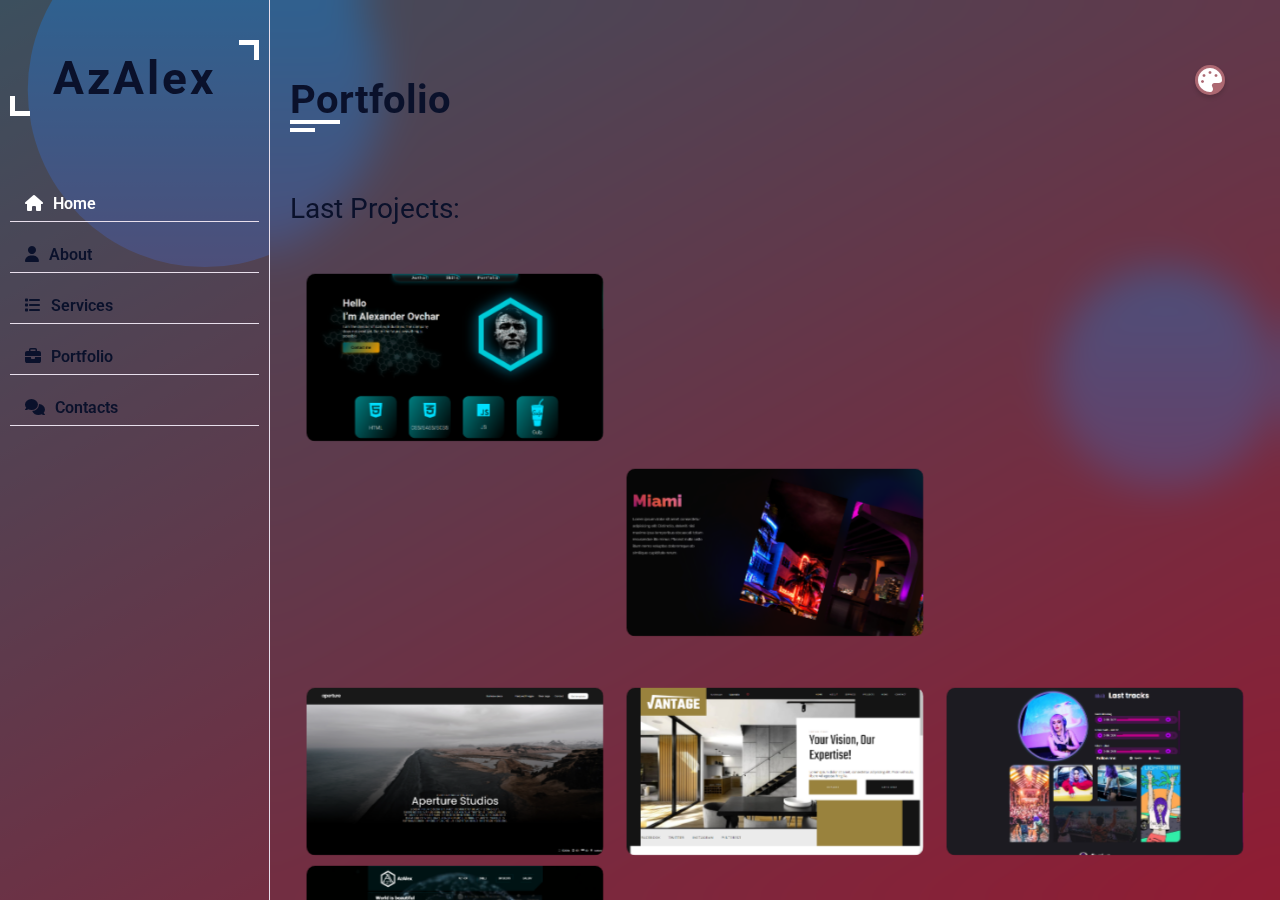
==== index.html @ b412561b "pages" ====
<!DOCTYPE html>
<html lang="en">

<head>
  <meta charset="UTF-8">
  <meta http-equiv="X-UA-Compatible" content="IE=edge">
  <meta name="viewport" content="width=device-width, initial-scale=1.0">
  <title>Portfolio</title>
  <link rel="stylesheet" href="style/style.css">
  <link rel="stylesheet" href="https://cdnjs.cloudflare.com/ajax/libs/font-awesome/6.2.1/css/all.min.css">
</head>

<body>
  <!-- ====================================main container -->
  <div class="main-container">
    <div class="menu">
      <div class="toggle">
        <i class="fa-solid fa-palette"></i>
      </div>
      <p class="color__theme " id="theme1" style="--i:0;--clr:#2C7873;">
        <a href="#">
          <i class="fa-solid fa-brush"></i>
        </a>
      </p>
      <p class="color__theme " id="theme2" style="--i:1;--clr:#fe423f;">
        <a href="#">
          <i class="fa-solid fa-brush"></i>
        </a>
      </p>
      <p class="color__theme" id="theme3" style="--i:2;--clr:#3982ab;">
        <a href="#">
          <i class="fa-solid fa-brush"></i>
        </a>
      </p>
      <p class="color__theme" id="theme4" style="--i:3;--clr:#009a9f;">
        <a href="#">
          <i class="fa-solid fa-brush"></i>
        </a>
      </p>
      <p class="color__theme" id="theme5" style="--i:4;--clr:#fb5d70;">
        <a href="#">
          <i class="fa-solid fa-brush"></i>
        </a>
      </p>
      <p class="color__theme" id="theme6" style="--i:5;--clr:#903447;">
        <a href="#">
          <i class="fa-solid fa-brush"></i>
        </a>
      </p>
      <p class="color__theme" id="theme7" style="--i:6;--clr:#523447;">
        <a href="#">
          <i class="fa-solid fa-brush"></i>
        </a>
      </p>
      <p class="color__theme" id=" " style="--i:7;--clr:#3f524c;">
        <a href="#">
          <i class="fa-solid fa-brush"></i>
        </a>
      </p>
    </div>
    <!-- ====================================aside -->
    <aside class="aside">
      <div class="logo">
        <a href="#"><h1>AzAlex</h1></a>
      </div>
      <div class="nav-toggler">
        <span></span>
      </div>
      <nav class="nav">
        <p><a class="active" href="#home"><i class="fa fa-home"></i>Home</a></p>
        <p><a href="#about"><i class="fa fa-user"></i>About</a></p>
        <p><a href="#services"><i class="fa fa-list"></i>Services</a></p>
        <p><a href="#portfolio"><i class="fa fa-briefcase"></i>Portfolio</a></p>
        <p><a href="#contacts"><i class="fa fa-comments"></i>Contacts</a></p>
      </nav>
    </aside>
    <!-- ====================================/aside -->
    <!-- ====================================main content -->
    <div class="main-content">
      <!-- ====================================home -->
      <section class="home section " id="home">
        <div class="container">
          <div class="row">
            <div class="home-info ">
              <h3 class="hello">Hello, my name is <span class="name">Alex Ovchar</span></h3>
              <h3 class="my-profession">I'm a <span class="typing">web deweloper</span></h3>
              <p>I'm a web Designer with extensive experience for over 10 years.My expertise is to create and website
                design, graphic design, and many more...</p>
              <!-- <a href="#contact" class="btn hire-me">Hire Me</a> -->
            </div>
            <div class="cover-img">
              <div class="home-img ">
                <img src="img/Az.jpg" alt="">
              </div>
            </div>
          </div>
        </div>
      </section>
      <!-- ====================================/home -->
      <!-- ====================================about -->
      <secrion class="about section " id="about">
        <div class="cantainer">
          <div class="row">
            <div class="section-title">
              <h2>About Me</h2>
            </div>
          </div>
          <div class="row">
            <div class="about-content">
              <div class="row">
                <div class="about-text">
                  <h3>I'm Alex Ovchar and <span>Web Developer</span></h3>
                  <p>Lorem ipsum dolor sit amet consectetur adipisicing elit. Totam quo ea commodi
                    autem eius id error. Corporis inventore adipisci hic sequil Blanditiis architecto
                    reprehenderit rerum assumenda, illum aliquam quae dolore nobis laudantium
                    incidunt maiores harum officiis animi commodi! Ipsam exercitationem molestias,
                    non et velit facilis cupiditate, ducimus, dolor harum explicabo cum
                    necessitatibus obcaecati minima dignissimos.</p>
                </div>
              </div>
              <div class="row column">
                <div class="personal-info">
                  <ul class="row">
                    <li class="info-item">
                      <p>Birthday:<span>02.02.99 to our era</span></p>
                    </li>
                    <li class="info-item">
                      <p>Age:<span>2122</span></p>
                    </li>
                    <li class="info-item">
                      <p>Planet:<span>Earth</span></p>
                    </li>
                    <li class="info-item">
                      <p>Country:<span>Ukraine</span></p>
                    </li>
                    <li class="info-item">
                      <p>YouTube:<span><a href="https://www.youtube.com/@azalex8008" target="_blank">AzAlex</a>/<a
                            href="https://www.youtube.com/@azmusic1185">AzMusic</a></span>
                      </p>
                    </li>
                  </ul>
                  <div class="row buttons">
                    <div class="buttons__item">
                      <a href="#" class="btn">Download CV</a>
                      <!-- <a href="#contact" class="btn hire-me">Hire-me</a> -->
                    </div>
                  </div>
                </div>
                <h3>Skills</h3>
                <div class="skills">

                  <div class="skill-item">
                    <h5>HTML</h5>
                    <div class="progress">
                      <div class="progress-in" style="width: 76%;"></div>
                      <!-- <div class="skill-percent">76%</div> -->
                    </div>
                  </div>
                  <div class="skill-item">
                    <h5>CSS/SCSS</h5>
                    <div class="progress">
                      <div class="progress-in" style="width: 70%;"></div>
                      <!-- <div class="skill-percent">70%</div> -->
                    </div>
                  </div>
                  <div class="skill-item">
                    <h5>JS</h5>
                    <div class="progress">
                      <div class="progress-in" style="width: 65%;"></div>
                      <!-- <div class="skill-percent">65%</div> -->
                    </div>
                  </div>
                  <div class="skill-item">
                    <h5>React.JS</h5>
                    <div class="progress">
                      <div class="progress-in" style="width: 20%;"></div>
                      <!-- <div class="skill-percent">20%</div> -->
                    </div>
                  </div>
                  <div class="skill-item">
                    <h5>PHP/Wordoress</h5>
                    <div class="progress">
                      <div class="progress-in" style="width: 1%;"></div>
                      <!-- <div class="skill-percent">1%</div> -->
                    </div>
                  </div>
                  <div class="skill-item">
                    <h5>MongoDB</h5>
                    <div class="progress">
                      <div class="progress-in" style="width: 1%;"></div>
                      <!-- <div class="skill-percent">1%</div> -->
                    </div>
                  </div>
                  <div class="skill-item">
                    <h5>Git</h5>
                    <div class="progress">
                      <div class="progress-in" style="width: 70%;"></div>
                      <!-- <div class="skill-percent">70%</div> -->
                    </div>
                  </div>
                  <div class="skill-item">
                    <h5>Gulp</h5>
                    <div class="progress">
                      <div class="progress-in" style="width: 30%;"></div>
                      <!-- <div class="skill-percent">30%</div> -->
                    </div>
                  </div>
                  <div class="skill-item">
                    <h5>WordPress</h5>
                    <div class="progress">
                      <div class="progress-in" style="width: 5%;"></div>
                      <!-- <div class="skill-percent">5%</div> -->
                    </div>
                  </div>
                  <div class="skill-item">
                    <h5>Bootstrap</h5>
                    <div class="progress">
                      <div class="progress-in" style="width: 60%;"></div>
                      <!-- <div class="skill-percent">60%</div> -->
                    </div>
                  </div>
                  <div class="skill-item">
                    <h5>Figma</h5>
                    <div class="progress">
                      <div class="progress-in" style="width: 63%;"></div>
                      <!-- <div class="skill-percent">63%</div> -->
                    </div>
                  </div>
                  <div class="skill-item">
                    <h5>Adobe Photoshop</h5>
                    <div class="progress">
                      <div class="progress-in" style="width: 50%;"></div>
                      <!-- <div class="skill-percent">50%</div> -->
                    </div>
                  </div>

                </div>
              </div>
              <div class="row more__info">
                <div class="education">
                  <h3 class="title">Education</h3>
                  <div class="row">
                    <div class="timeline-box">
                      <div class="timeline shadow-dark">
                        <!-- ===== timeline item ===== -->
                        <div class="timeline-item">
                          <div class="circle-dot"></div>
                          <h3 class="timeline-date">
                            <i class="fa fa-calendar"></i>
                            2013 - 2015
                          </h3>
                          <h4 class="timeline-title">Master in Computer Science</h4>
                          <p class="timeline-text">Lorem ipsum dolor sit amet consectetur adipisicing elit. A, maiores.
                            Facere, minus? Quam minus autem quidem
                            similique dignissimos cumque dolorum quis optio blanditiis, doloremque veritatis.
                          </p>
                        </div>
                        <div class="timeline-item">
                          <div class="circle-dot"></div>
                          <h3 class="timeline-date">
                            <i class="fa fa-calendar"></i>
                            2013 - 2015
                          </h3>
                          <h4 class="timeline-title">Master in Computer Science</h4>
                          <p class="timeline-text">Lorem ipsum dolor sit amet consectetur adipisicing elit. A, maiores.
                            Facere, minus? Quam minus autem quidem
                            similique dignissimos cumque dolorum quis optio blanditiis, doloremque veritatis.
                          </p>
                        </div>
                        <div class="timeline-item">
                          <div class="circle-dot"></div>
                          <h3 class="timeline-date">
                            <i class="fa fa-calendar"></i>
                            2013 - 2015
                          </h3>
                          <h4 class="timeline-title">Master in Computer Science</h4>
                          <p class="timeline-text">Lorem ipsum dolor sit amet consectetur adipisicing elit. A, maiores.
                            Facere, minus? Quam minus autem quidem
                            similique dignissimos cumque dolorum quis optio blanditiis, doloremque veritatis.
                          </p>
                        </div>
                        <div class="timeline-item">
                          <div class="circle-dot"></div>
                          <h3 class="timeline-date">
                            <i class="fa fa-calendar"></i>
                            2013 - 2015
                          </h3>
                          <h4 class="timeline-title">Master in Computer Science</h4>
                          <p class="timeline-text">Lorem ipsum dolor sit amet consectetur adipisicing elit. A, maiores.
                            Facere, minus? Quam minus autem quidem
                            similique dignissimos cumque dolorum quis optio blanditiis, doloremque veritatis.
                          </p>
                        </div>
                      </div>
                    </div>
                  </div>
                </div>
                <div class="experience">
                  <h3 class="title">Experience</h3>
                  <div class="row">
                    <div class="timeline-box">
                      <div class="timeline shadow-dark">
                        <!-- ===== timeline item ===== -->
                        <div class="timeline-item">
                          <div class="circle-dot"></div>
                          <h3 class="timeline-date">
                            <i class="fa fa-calendar"></i>
                            2013 - 2015
                          </h3>
                          <h4 class="timeline-title">Master in Computer Science</h4>
                          <p class="timeline-text">Lorem ipsum dolor sit amet consectetur adipisicing elit. A, maiores.
                            Facere, minus? Quam minus autem quidem
                            similique dignissimos cumque dolorum quis optio blanditiis, doloremque veritatis.
                          </p>
                        </div>
                        <div class="timeline-item">
                          <div class="circle-dot"></div>
                          <h3 class="timeline-date">
                            <i class="fa fa-calendar"></i>
                            2013 - 2015
                          </h3>
                          <h4 class="timeline-title">Master in Computer Science</h4>
                          <p class="timeline-text">Lorem ipsum dolor sit amet consectetur adipisicing elit. A, maiores.
                            Facere, minus? Quam minus autem quidem
                            similique dignissimos cumque dolorum quis optio blanditiis, doloremque veritatis.
                          </p>
                        </div>
                        <div class="timeline-item">
                          <div class="circle-dot"></div>
                          <h3 class="timeline-date">
                            <i class="fa fa-calendar"></i>
                            2013 - 2015
                          </h3>
                          <h4 class="timeline-title">Master in Computer Science</h4>
                          <p class="timeline-text">Lorem ipsum dolor sit amet consectetur adipisicing elit. A, maiores.
                            Facere, minus? Quam minus autem quidem
                            similique dignissimos cumque dolorum quis optio blanditiis, doloremque veritatis.
                          </p>
                        </div>
                        <div class="timeline-item">
                          <div class="circle-dot"></div>
                          <h3 class="timeline-date">
                            <i class="fa fa-calendar"></i>
                            2013 - 2015
                          </h3>
                          <h4 class="timeline-title">Master in Computer Science</h4>
                          <p class="timeline-text">Lorem ipsum dolor sit amet consectetur adipisicing elit. A, maiores.
                            Facere, minus? Quam minus autem quidem
                            similique dignissimos cumque dolorum quis optio blanditiis, doloremque veritatis.
                          </p>
                        </div>
                      </div>
                    </div>
                  </div>
                </div>
              </div>
            </div>
          </div>
        </div>
      </secrion>
      <!-- ====================================/about -->
      <!-- ====================================services -->
      <section class="service section " id="services">
        <div class="container">
          <div class="row">
            <div class="section-title">
              <h2>Services</h2>
            </div>
          </div>
          <div class="row service-content">
            <div class="service-item">
              <div class="service-item-inner">
                <div class="icon">
                  <i class="fa fa-mobile-alt"></i>
                </div>
                <h4>Web Design</h4>
                <p>
                  Lorem, ipsum dolor sit amet consectetur adipisicing elit. Nihil velit ab itaque.
                </p>
              </div>
            </div>
            <div class="service-item">
              <div class="service-item-inner">
                <div class="icon">
                  <i class="fa fa-laptop-code"></i>
                </div>
                <h4>Web Design</h4>
                <p>
                  Lorem, ipsum dolor sit amet consectetur adipisicing elit. Nihil velit ab itaque.
                </p>
              </div>
            </div>
            <div class="service-item">
              <div class="service-item-inner">
                <div class="icon">
                  <i class="fa fa-palette"></i>
                </div>
                <h4>Web Design</h4>
                <p>
                  Lorem, ipsum dolor sit amet consectetur adipisicing elit. Nihil velit ab itaque.
                </p>
              </div>
            </div>
            <div class="service-item">
              <div class="service-item-inner">
                <div class="icon">
                  <i class="fa fa-search"></i>
                </div>
                <h4>Web Design</h4>
                <p>
                  Lorem, ipsum dolor sit amet consectetur adipisicing elit. Nihil velit ab itaque.
                </p>
              </div>
            </div>
            <div class="service-item">
              <div class="service-item-inner">
                <div class="icon">
                  <i class="fa fa-bullhorn"></i>
                </div>
                <h4>Web Design</h4>
                <p>
                  Lorem, ipsum dolor sit amet consectetur adipisicing elit. Nihil velit ab itaque.
                </p>
              </div>
            </div>

          </div>
        </div>
      </section>
      <!-- ====================================/services -->
      <!-- ====================================portfolio -->
      <section class="portfolio section show" id="portfolio">
        <div class="container">
          <div class="row">
            <div class="section-title">
              <h2>Portfolio</h2>
            </div>
          </div>
          <div class="row">
            <div class="portfolio-heading">
              <h3>Last Projects:</h3>
            </div>
          </div>
          <div class="row portfolio-content padd-15">
            <div class="portfolio-item">
              <div class="portfolio-img">
                <a href="https://azalex020204.github.io/GulpAzAlexIndustries/index.html" target="_blank">
                  <img src="img/Untitled.png" alt="">
                </a>
              </div>
            </div>
            <div class="portfolio-item">
              <div class="portfolio-smollImg">
                <a href="https://azalex020204.github.io/AutoTK/" target="_blank">
                  <img src="img/a1.png" alt="">
                </a>
              </div>
              <div class="portfolio-smollImg">
                <a href="https://azalex020204.github.io/AutoTK/blogCatalog.html" target="_blank">
                  <img src="img/a2.png" alt="">
                </a>
              </div>
              <div class="portfolio-smollImg">
                <a href="https://azalex020204.github.io/AutoTK/brand.html" target="_blank">
                  <img src="img/a3.png" alt="">
                </a>
              </div>
              <div class="portfolio-smollImg">
                <a href="https://azalex020204.github.io/AutoTK/contacts.html" target="_blank">
                  <img src="img/a4.png" alt="">
                </a>
              </div>
              <div class="portfolio-smollImg">
                <a href="https://azalex020204.github.io/AutoTK/model.html" target="_blank">
                  <img src="img/a5.png" alt="">
                </a>
              </div>
              <div class="portfolio-smollImg">
                <a href="https://azalex020204.github.io/AutoTK/post.html" target="_blank">
                  <img src="img/a6.png" alt="">
                </a>
              </div>
              <div class="portfolio-smollImg">
                <a href="https://azalex020204.github.io/AutoTK/spec.html" target="_blank">
                  <img src="img/a7.png" alt="">
                </a>
              </div>
            </div>
            <div class="portfolio-item">
              <div class="portfolio-smollImg">
                <a href="https://azalex020204.github.io/Bulbs/" target="_blank">
                  <img src="img/b1.png" alt="">
                </a>
              </div>
              <div class="portfolio-smollImg">
                <a href="https://azalex020204.github.io/Bulbs/about.html" target="_blank">
                  <img src="img/b2.png" alt="">
                </a>
              </div>
              <div class="portfolio-smollImg">
                <a href="https://azalex020204.github.io/Bulbs/car.html" target="_blank">
                  <img src="img/b3.png" alt="">
                </a>
              </div>
              <div class="portfolio-smollImg">
                <a href="https://azalex020204.github.io/Bulbs/contacts.html" target="_blank">
                  <img src="img/b4.png" alt="">
                </a>
              </div>
              <div class="portfolio-smollImg">
                <a href="https://azalex020204.github.io/Bulbs/model.html" target="_blank">
                  <img src="img/b5.png" alt="">
                </a>
              </div>
              <div class="portfolio-smollImg">
                <a href="https://azalex020204.github.io/Bulbs/product.html" target="_blank">
                  <img src="img/b6.png" alt="">
                </a>
              </div>
              <div class="portfolio-smollImg">
                <a href="https://azalex020204.github.io/Bulbs/type.html" target="_blank">
                  <img src="img/b7.png" alt="">
                </a>
              </div>
              <div class="portfolio-smollImg">
                <a href="https://azalex020204.github.io/Bulbs/year.html" target="_blank">
                  <img src="img/b8.png" alt="">
                </a>
              </div>
            </div>
            <div class="portfolio-item">
              <div class="portfolio-img">
                <a href="https://azalex020204.github.io/Wheels/catalog2%20-%201921.html" target="_blank">
                  <img src="img/p22.png" alt="">
                </a>
              </div>
            </div>
            <div class="portfolio-item">
              <div class="portfolio-img">
                <a href="https://azalex020204.github.io/assets/" target="_blank">
                  <img src="img/p2.png" alt="">
                </a>
              </div>
            </div>
            <div class="portfolio-item">
              <div class="portfolio-img">
                <a href="https://azalex020204.github.io/fireCirkle/" target="_blank">
                  <img src="img/p10.png" alt="">
                </a>
              </div>
            </div>
            <div class="portfolio-item">
              <div class="portfolio-img">
                <a href="https://azalex020204.github.io/Projects/Main%20menu/index.html" target="_blank">
                  <img src="img/p19.png" alt="">
                </a>
              </div>
            </div>
            <div class="portfolio-item">
              <div class="portfolio-img">
                <a href="https://azalex020204.github.io/waterEffect/" target="_blank">
                  <img src="img/p11.png" alt="">
                </a>
              </div>
            </div>
            <div class="portfolio-item">
              <div class="portfolio-img">
                <a href="https://azalex020204.github.io/clock_HTML-CSS-JS/" target="_blank">
                  <img src="img/p13.png" alt="">
                </a>
              </div>
            </div>
            <div class="portfolio-item">
              <div class="portfolio-img">
                <a href="https://azalex020204.github.io/dataPlanets/" target="_blank">
                  <img src="img/p9.png" alt="">
                </a>
              </div>
            </div>
            <div class="portfolio-item">
              <div class="portfolio-img">
                <a href="https://azalex020204.github.io/ShoesCards/" target="_blank">
                  <img src="img/p12.png" alt="">
                </a>
              </div>
            </div>
            <div class="portfolio-item">
              <div class="portfolio-img">
                <a href="https://azalex020204.github.io/cards/" target="_blank">
                  <img src="img/p14.png" alt="">
                </a>
              </div>
            </div>
            <div class="portfolio-item">
              <div class="portfolio-img">
                <a href="https://azalex020204.github.io/Aperture/index.html" target="_blank">
                  <img src="img/p3.png" alt="">
                </a>
              </div>
            </div>
            <div class="portfolio-item">
              <div class="portfolio-img">
                <a href="https://azalex020204.github.io/dising/index.html" target="_blank">
                  <img src="img/p4.png" alt="">
                </a>
              </div>
            </div>
            <div class="portfolio-item">
              <div class="portfolio-img">
                <a href="https://azalex020204.github.io/Bright_Lights/" target="_blank">
                  <img src="img/p5.png" alt="">
                </a>
              </div>
            </div>
            <div class="portfolio-item">
              <div class="portfolio-img">
                <a href="https://azalex020204.github.io/AzAlex_site/Index.html" target="_blank">
                  <img src="img/p6.png" alt="">
                </a>
              </div>
            </div>
            <div class="portfolio-item">
              <div class="portfolio-img">
                <a href="https://azalex020204.github.io/Stone/" target="_blank">
                  <img src="img/p7.png" alt="">
                </a>
              </div>
            </div>
            <div class="portfolio-item">
              <div class="portfolio-img">
                <a href="https://azalex020204.github.io/Notitanic/index.html" target="_blank">
                  <img src="img/p8.png" alt="">
                </a>
              </div>
            </div>
            <div class="portfolio-item">
              <div class="portfolio-img">
                <a href="https://azalex020204.github.io/Projects/Calculator_with_js/index.html" target="_blank">
                  <img src="img/p15.png" alt="">
                </a>
              </div>
            </div>
            <div class="portfolio-item">
              <div class="portfolio-img">
                <a href="https://azalex020204.github.io/Projects/CSS%20effect%20%D1%82%D0%BE%D1%87%D0%BA%D0%B0%20%D1%80%D0%B0%D0%B7%D0%B1%D0%B8%D0%B2%D0%B0%D0%B5%D1%82%D1%81%D1%8F%20%D0%BD%D0%B0%20%D1%8D%D0%BA%D1%80%D0%B0%D0%BD%D0%B5/index.html"
                  target="_blank">
                  <img src="img/p16.png" alt="">
                </a>
              </div>
            </div>
            <div class="portfolio-item">
              <div class="portfolio-img">
                <a href="https://azalex020204.github.io/Projects/Colorful%20Rain%20Animation%20Effects%20using%20Html%20CSS%20&%20Vanilla%20Javascript/index.html"
                  target="_blank">
                  <img src="img/p17.png" alt="">
                </a>
              </div>
            </div>
            <div class="portfolio-item">
              <div class="portfolio-img">
                <a href="https://azalex020204.github.io/Projects/Load/index.html" target="_blank">
                  <img src="img/p18.png" alt="">
                </a>
              </div>
            </div>
            <div class="portfolio-item">
              <div class="portfolio-img">
                <a href="https://azalex020204.github.io/Projects/css%20only/index.html" target="_blank">
                  <img src="img/p20.png" alt="">
                </a>
              </div>
            </div>
            <div class="portfolio-item">
              <div class="portfolio-img">
                <a href="https://azalex020204.github.io/Projects/%D0%92%D0%BA%D0%BB%D1%8E%D1%87%D0%B0%D0%B5%D0%BC%20%D0%B8%20%D0%A2%D1%83%D1%88%D0%B8%D0%BC%20%D1%81%D0%B2%D0%B5%D1%82/index.html"
                  target="_blank">
                  <img src="img/p21.png" alt="">
                </a>
              </div>
            </div>
          </div>

        </div>
      </section>
      <!-- ====================================/portfolio -->
      <section class="contact section " id="contacts">
        <div class="container">
          <div class="row">
            <div class="section-title">
              <h2>Contact Me</h2>
            </div>
          </div>
          <div class="row contact-info">
            <div class="contact-info-item">
              <div class="icon">
                <i class="fa fa-phone"></i>
              </div>
              <h4>Phone</h4>
              <p><a href="tel:+380987392702">+380987392702</a></p>
            </div>
            <div class="contact-info-item">
              <div class="icon">
                <i class="fa fa-brands fa-telegram"></i>
              </div>
              <h4>Telegram</h4>
              <p><a href="https://t.me/AzAlexXx" target="_blank">+380987392702</a></p>
            </div>
            <div class="contact-info-item">
              <div class="icon">
                <i class="fa fa-envelope"></i>
              </div>
              <h4>Email</h4>
              <p>azalexxx02@gmail.com</p>
            </div>
            <div class="contact-info-item">
              <div class="icon">
                <i class="fa fa-brands fa-instagram"></i>
              </div>
              <h4>Instagram</h4>
              <p><a href="https://www.instagram.com/azalex._/" target="_blank">azalex</a></p>
            </div>
            <div class="contact-info-item">
              <div class="icon">
                <i class="fa fa-globe-europe"></i>
              </div>
              <h4>Second portfolio site</h4>
              <p><a href="https://azalex020204.github.io/GulpAzAlexIndustries/index.html">GulpAzAlexIndustries</a></p>
            </div>
          </div>
        </div>
      </section>
    </div>
    <!-- ====================================/main content -->

    <!-- ====================================/main container -->
    <script src="https://cdnjs.cloudflare.com/ajax/libs/jquery/3.6.1/jquery.min.js"
      integrity="sha512-aVKKRRi/Q/YV+4mjoKBsE4x3H+BkegoM/em46NNlCqNTmUYADjBbeNefNxYV7giUp0VxICtqdrbqU7iVaeZNXA=="
      crossorigin="anonymous" referrerpolicy="no-referrer"></script>
    <script src="https://cdnjs.cloudflare.com/ajax/libs/typed.js/2.0.12/typed.min.js"
      referrerpolicy="no-referrer"></script>
      <!-- <script src="js/scrollToElemements.js"></script> -->
      <script src="js/selectTypeBtn.js"></script>
    <script type="text/javascript" src="js/vanilla-tilt.min.js"></script>
    <script src="js/main.js"></script>
    <script type="text/javascript">
      VanillaTilt.init(document.querySelectorAll(".portfolio-item"), {
        max: 15,
        speed: 400,
        scale: 1.1,
        loop:true,
      });  
    </script>
</body>

</html>
---- style/style.css ----
@import url(https://fonts.googleapis.com/css?family=Roboto:100,100italic,300,300italic,regular,italic,500,500italic,700,700italic,900,900italic);
@import url(https://fonts.googleapis.com/css?family=Kaushan+Script:regular);
* {
  padding: 0;
  margin: 0;
  border: 0;
  transition: all 0.2s ease-in-out;
  -webkit-transition: all 0.2s ease-in-out;
  -moz-transition: all 0.2s ease-in-out;
  -ms-transition: all 0.2s ease-in-out;
  -o-transition: all 0.2s ease-in-out;
}

*,
*:before,
*:after {
  box-sizing: border-box;
}

:focus,
:active {
  outline: none;
}

a:focus,
a:active {
  outline: none;
}

nav,
footer,
header,
aside {
  display: block;
}

html,
body {
  overflow-x: hidden;
  font-family: "Roboto";
  font-style: normal;
  height: 100%;
  width: 100%;
  font-size: 100%;
  line-height: 1;
  font-size: 14px;
  -ms-text-size-adjust: 100%;
  -moz-text-size-adjust: 100%;
  -webkit-text-size-adjust: 100%;
}

input,
button,
textarea {
  font-family: inherit;
}

input::-ms-clear {
  display: none;
}

button {
  cursor: pointer;
}

button::-moz-focus-inner {
  padding: 0;
  border: 0;
}

a,
a:visited {
  text-decoration: none;
}

a:hover {
  text-decoration: none;
}

ul li {
  list-style: none;
}

img {
  vertical-align: top;
  max-width: 100%;
  max-height: 100%;
}

h1,
h2,
h3,
h4,
h5,
h6 {
  font-size: inherit;
  font-weight: inherit;
}

.wrapper {
  min-height: 100%;
  display: flex;
  flex-direction: column;
}

.main {
  flex: 1 1 auto;
}

::-webkit-scrollbar {
  width: 3px;
}

::-webkit-scrollbar-track {
  background: var(--bg-black-100);
  border-radius: 10px;
}

::-webkit-scrollbar-thumb {
  background: var(--skin-color);
  border-radius: 10px;
}

:root {
  --bg-black-900: rgba(61, 44, 44, 0.5);
  --bg-black-100: rgba(61, 44, 44, 0.5);
  --bg-black-50: #e8dfec;
  --text-black-900: #0a112b;
  --text-black-700: #ff9d9d;
  --skin-color: #FFFFFF;
}

html.theme1 {
  --bg-black-900: ;
  --bg-black-100: #332e59;
  --bg-black-50: #e8dfec;
  --text-black-900: #ffffff;
  --text-black-700: #c8c8c8;
  --skin-color: #fe423f;
}
html.theme1 body {
  background: #26294c;
}

body {
  background: linear-gradient(151deg, #3a7390 0%, rgb(226, 12, 58) 100%);
}
body::before {
  content: "";
  position: absolute;
  top: 0;
  left: 0;
  z-index: -1;
  width: 100%;
  height: 100%;
  background: linear-gradient(#2196f3, #e91e63);
  -webkit-clip-path: circle(10% at right 9% top 42%);
  clip-path: circle(10% at right 9% top 42%);
}
body::after {
  content: "";
  position: absolute;
  top: 0;
  left: 0;
  z-index: -1;
  width: 100%;
  height: 100%;
  background: linear-gradient(#2196f3, #e91e63);
  clip-path: circle(16% at 11% 14%);
  -webkit-clip-path: circle(16% at 16% 10%);
}

.row {
  display: flex;
  flex-wrap: wrap;
  position: relative;
}

.btn {
  font-size: 16px;
  font-weight: 500;
  padding: 12px 35px;
  color: #FFFFFF;
  display: inline-block;
  white-space: nowrap;
  background: var(--skin-color);
  transition: all 0.3s ease;
  -webkit-transition: all 0.3s ease;
  -moz-transition: all 0.3s ease;
  -ms-transition: all 0.3s ease;
  -o-transition: all 0.3s ease;
  border-radius: 40px;
  -webkit-border-radius: 40px;
  -moz-border-radius: 40px;
  -ms-border-radius: 40px;
  -o-border-radius: 40px;
  margin: 10px 15px 10px 0;
}

.btn:hover {
  transform: scale(1.05);
  -webkit-transform: scale(1.05);
  -moz-transform: scale(1.05);
  -ms-transform: scale(1.05);
  -o-transform: scale(1.05);
}

.padd-15 {
  padding-left: 15px;
  padding-right: 15px;
}

.container {
  max-width: 1100px;
  width: 100%;
  padding-bottom: 40px;
}

h1 {
  font-size: 46px;
  color: var(--text-black-900);
  font-weight: 700;
}

h2 {
  font-size: 40px;
  color: var(--text-black-900);
  font-weight: 700;
  position: relative;
  display: block;
  margin-bottom: 60px;
}
h2::before {
  content: "";
  height: 4px;
  width: 50px;
  position: absolute;
  background: var(--skin-color);
  top: 100%;
  left: 0;
}
h2::after {
  content: "";
  height: 4px;
  width: 25px;
  position: absolute;
  background: var(--skin-color);
  top: 100%;
  left: 0;
  margin-top: 8px;
}

h3 {
  font-size: 28px;
  margin: 15px 0;
  color: var(--text-black-900);
}

h4 {
  font-size: 22px;
  display: inline-block;
  margin-bottom: 15px;
  color: var(--text-black-900);
  font-weight: 700;
  text-transform: capitalize;
}

h5 {
  line-height: 40px;
  font-weight: 600;
  font-size: 16px;
  color: var(--text-black-900);
  text-transform: capitalize;
}

p {
  font-size: 16px;
  color: var(--text-black-700);
  line-height: 25px;
  margin-bottom: 15px;
}

.main-container {
  display: flex;
  max-width: 1300px;
  margin: 0 auto;
  position: relative;
}

.main-content {
  position: relative;
  width: 100%;
  transform-style: preserve-3d;
}

.section {
  background: var(--bg-black-900);
  min-height: 100vh;
  height: 100%;
  display: block;
  position: fixed;
  left: 270px;
  top: 0;
  right: 0;
  z-index: 0;
  opacity: 0;
  padding: 20px 20px;
  overflow-y: auto;
  overflow-x: hidden;
  -webkit-backdrop-filter: blur(20px);
          backdrop-filter: blur(20px);
}
.section .container {
  padding-top: 60px;
  padding-bottom: 60px;
}
.section.show {
  z-index: 2;
  opacity: 1;
}

.section-title {
  flex: 0 0 100%;
  max-width: 100%;
}

.hire-me {
  color: #FFFFFF;
}

.buttons {
  margin: 30px 0;
  padding: 0 10px;
}
.buttons a {
  color: #FFFFFF;
}

.column {
  display: flex;
  flex-direction: column;
}

.menu {
  position: absolute;
  top: 10px;
  right: 0;
  width: 140px;
  height: 140px;
  display: flex;
  justify-content: center;
  align-items: center;
  z-index: 100;
}

.toggle {
  position: relative;
  width: 30px;
  height: 30px;
  background: rgba(255, 160, 159, 0.4705882353);
  box-shadow: 0 3px 4px rgba(0, 0, 0, 0.15);
  border-radius: 50%;
  -webkit-border-radius: 50%;
  -moz-border-radius: 50%;
  -ms-border-radius: 50%;
  -o-border-radius: 50%;
  display: flex;
  justify-content: center;
  align-items: center;
  color: var(--skin-color);
  cursor: pointer;
  font-size: 24px;
  transition: all 0.5s ease;
  -webkit-transition: all 0.5s ease;
  -moz-transition: all 0.5s ease;
  -ms-transition: all 0.5s ease;
  -o-transition: all 0.5s ease;
}

.toggle i {
  pointer-events: none;
}

.menu.active .toggle {
  pointer-events: none;
  box-shadow: 0 6px 8px rgba(0, 0, 0, 0.15), 0 0 0 2px #333, 0 0 0 8px #FFFFFF;
  transform: rotate(300deg);
  -webkit-transform: rotate(300deg);
  -moz-transform: rotate(300deg);
  -ms-transform: rotate(300deg);
  -o-transform: rotate(300deg);
}

.menu p {
  position: absolute;
  left: 0;
  transition: 0.5s;
  -webkit-transition: 0.5s;
  -moz-transition: 0.5s;
  -ms-transition: 0.5s;
  -o-transition: 0.5s;
  transform-origin: 70px;
  transform: rotate(calc(45deg * var(--i)));
  -webkit-transform: rotate(calc(45deg * var(--i)));
  -moz-transform: rotate(calc(45deg * var(--i)));
  -ms-transform: rotate(calc(45deg * var(--i)));
  -o-transform: rotate(calc(45deg * var(--i)));
  scale: 0;
  transition-delay: calc(0.05s * var(--i));
  margin: 0;
}

.menu p a {
  position: relative;
  display: flex;
  transform: rotate(calc(-45deg * var(--i)));
  -webkit-transform: rotate(calc(-45deg * var(--i)));
  -moz-transform: rotate(calc(-45deg * var(--i)));
  -ms-transform: rotate(calc(-45deg * var(--i)));
  -o-transform: rotate(calc(-45deg * var(--i)));
  width: 30px;
  height: 30px;
  background: #FFFFFF;
  justify-content: center;
  align-items: center;
  color: var(--clr);
  font-size: 18px;
  border-radius: 50%;
  -webkit-border-radius: 50%;
  -moz-border-radius: 50%;
  -ms-border-radius: 50%;
  -o-border-radius: 50%;
  box-shadow: 0 3px 4px rgba(0, 0, 0, 0.15);
}

.menu.active p {
  scale: 1;
}

.aside {
  width: 270px;
  height: 100vh;
  background: var(--bg-black-100);
  position: fixed;
  top: 0;
  padding: 10px;
  display: flex;
  flex-direction: column;
  align-items: center;
  justify-content: start;
  border-right: 1px solid var(--bg-black-50);
}
.aside .logo {
  white-space: nowrap;
  position: relative;
  top: 30px;
  width: 100%;
  font-size: 30px;
  text-align: center;
}
.aside .logo a {
  color: var(--text-black-900);
  padding: 15px 20px;
  font-size: 18px;
  font-weight: 700;
  letter-spacing: 5px;
  display: block;
  width: 100%;
  letter-spacing: 3px;
  position: relative;
}
.aside .logo a::before {
  content: "";
  position: absolute;
  width: 20px;
  height: 20px;
  border-bottom: 5px solid var(--skin-color);
  border-left: 5px solid var(--skin-color);
  bottom: 0;
  left: 0;
}
.aside .logo a::after {
  content: "";
  position: absolute;
  width: 20px;
  height: 20px;
  border-top: 5px solid var(--skin-color);
  border-right: 5px solid var(--skin-color);
  top: 0;
  right: 0;
}
.aside .logo span {
  font-size: 24px;
}
.aside .nav-toggler {
  width: 40px;
  height: 40px;
  border: 1px solid var(--bg-black-50);
  cursor: pointer;
  position: fixed;
  left: 300px;
  top: 20px;
  background: var(--bg-black-100);
  border-radius: 5px;
  -webkit-border-radius: 5px;
  -moz-border-radius: 5px;
  -ms-border-radius: 5px;
  -o-border-radius: 5px;
  display: none;
  align-items: center;
  justify-content: center;
}
.aside .nav-toggler span {
  height: 2px;
  width: 18px;
  display: inline-block;
  background: var(--skin-color);
  position: relative;
}
.aside .nav-toggler span::before {
  content: "";
  width: 100%;
  height: 100%;
  position: absolute;
  top: -6px;
  left: 0;
  background: var(--skin-color);
}
.aside .nav-toggler span::after {
  content: "";
  width: 100%;
  height: 100%;
  position: absolute;
  top: 6px;
  left: 0;
  background: var(--skin-color);
}
.aside .nav {
  margin-top: 100px;
  width: 100%;
}
.aside .nav p {
  display: block;
}
.aside .nav p a {
  font-size: 16px;
  font-weight: 600;
  display: block;
  border-bottom: 1px solid var(--bg-black-50);
  color: var(--text-black-900);
  padding: 5px 15px;
}
.aside .nav p i {
  margin-right: 10px;
}
.aside .nav p a.active {
  color: var(--skin-color);
}

.home {
  min-height: 100vh;
  display: flex;
  padding-top: 10%;
  color: var(--text-black-900);
}
.home .home-info {
  width: 60%;
}
.home .home-info p {
  margin-bottom: 70px;
  font-size: 20px;
  color: var(--text-black-700);
}
.home .cover-img {
  width: 40%;
  position: relative;
  height: -webkit-fit-content;
  height: -moz-fit-content;
  height: fit-content;
}
.home .cover-img::before {
  content: "";
  position: absolute;
  height: 80px;
  width: 80px;
  border-bottom: 10px solid var(--skin-color);
  border-right: 10px solid var(--skin-color);
  right: 0px;
  bottom: -40px;
}
.home .cover-img::after {
  content: "";
  position: absolute;
  height: 80px;
  width: 80px;
  border-top: 10px solid var(--skin-color);
  border-left: 10px solid var(--skin-color);
  left: 0px;
  top: -40px;
}
.home .home-img {
  max-height: 400px;
  height: -webkit-fit-content;
  height: -moz-fit-content;
  height: fit-content;
  padding: 0 40px;
  text-align: center;
  display: flex;
  justify-content: center;
  align-items: center;
  overflow: hidden;
}
.home .home-img img {
  max-height: none;
  width: 100%;
  border-radius: 8px;
  -webkit-border-radius: 8px;
  -moz-border-radius: 8px;
  -ms-border-radius: 8px;
  -o-border-radius: 8px;
}
.home .hello span {
  font-family: "Kaushan Script";
  font-size: 30px;
  font-weight: 400;
}
.home .typing,
.home .name {
  color: var(--skin-color);
}

.about a {
  color: var(--skin-color);
}
.about .about-content {
  flex: 0 0 100%;
  max-width: 100%;
}
.about .about-text {
  flex: 0 0 100%;
  max-width: 100%;
}
.about .about-text span {
  color: var(--skin-color);
}
.about .about-text p {
  font-size: 16px;
  line-height: 25px;
  color: var(--text-black-700);
}
.about .personal-info {
  width: 100%;
  display: flex;
  justify-content: space-between;
  flex-wrap: wrap;
}
.about .personal-info ul {
  width: 63%;
  display: flex;
  justify-content: space-between;
  flex-wrap: wrap;
}
.about .buttons {
  width: 37%;
}
.about .buttons__item {
  text-align: center;
  width: 100%;
}
.about .buttons__item a {
  color: #FFFFFF;
}
.about .info-item {
  width: 48%;
}
.about .info-item p {
  font-weight: 600;
  padding: 10px 0;
  font-size: 16px;
  color: var(--text-black-900);
  border-bottom: 1px solid var(--bg-black-50);
}
.about .info-item span {
  font-weight: 400;
  color: var(--text-black-700);
  margin-left: 5px;
  display: inline-block;
}
.about .skills {
  width: 100%;
  display: flex;
  flex-wrap: wrap;
  gap: 10px;
}
.about .skill-item {
  display: inline-block;
  width: -webkit-fit-content;
  width: -moz-fit-content;
  width: fit-content;
  padding: 0px 20px;
  border-radius: 40px;
  -webkit-border-radius: 40px;
  -moz-border-radius: 40px;
  -ms-border-radius: 40px;
  -o-border-radius: 40px;
}
.about .skill-item:hover {
  background: var(--skin-color);
}
.about .education,
.about .experience {
  width: 50%;
  margin-top: 30px;
  padding: 5px;
}
.about .timeline-box {
  width: 100%;
}
.about .timeline {
  width: 100%;
  position: relative;
  display: flex;
  flex-wrap: wrap;
  gap: 10px;
}
.about .timeline-item {
  position: relative;
  padding: 20px 10px 20px 30px;
  border: 1px solid var(--bg-black-50);
  border-radius: 10px;
  -webkit-border-radius: 10px;
  -moz-border-radius: 10px;
  -ms-border-radius: 10px;
  -o-border-radius: 10px;
}
.about .timeline-item:hover {
  z-index: 2;
}
.about .timeline-item::before {
  content: "";
  width: 1px;
  position: absolute;
  height: 80%;
  left: 15px;
  top: 25px;
  background-color: var(--skin-color);
}
.about .timeline-item::after {
  content: "";
  position: absolute;
  left: 8px;
  top: 25px;
  height: 15px;
  width: 15px;
  border-radius: 50%;
  background-color: var(--skin-color);
}
.about .timeline-date {
  font-weight: 400;
  font-size: 14px;
  margin-bottom: 12px;
  color: var(--text-black-700);
}
.about .timeline-title {
  font-weight: 700;
  font-size: 18px;
  margin-bottom: 15px;
  text-transform: capitalize;
  color: var(--text-black-900);
}
.about .more__info {
  display: flex;
  justify-content: space-between;
  flex-wrap: wrap;
}
.about .more__info .row {
  width: 100%;
}

.service .container {
  padding-bottom: 40px;
}
.service .service-content {
  display: flex;
  flex-wrap: wrap;
  justify-content: center;
  gap: 20px;
}
.service .service-item {
  width: 315px;
  position: relative;
}
.service .service-item-inner {
  background-color: var(--bg-black-100);
  border: 1px solid var(--bg-black-50);
  border-radius: 10px;
  padding: 30px 15px;
  text-align: center;
  transition: all 0.3s ease;
  box-shadow: 0 -15px 15px rgba(255, 255, 255, 0.05), inset 0 -15px 15px rgba(255, 255, 255, 0.05), 0 15px 15px rgba(0, 0, 0, 0.4), inset 0 15px 15px rgba(0, 0, 0, 0.4);
}
.service .icon {
  height: 60px;
  width: 60px;
  border-radius: 50%;
  display: block;
  margin: 0 auto 30px;
  text-align: center;
  transition: all 0.3s ease;
  -webkit-transition: all 0.3s ease;
  -moz-transition: all 0.3s ease;
  -ms-transition: all 0.3s ease;
  -o-transition: all 0.3s ease;
}
.service .fa {
  font-size: 40px;
  line-height: 60px;
  color: var(--skin-color);
  transition: all 0.3s ease;
  -webkit-transition: all 0.3s ease;
  -moz-transition: all 0.3s ease;
  -ms-transition: all 0.3s ease;
  -o-transition: all 0.3s ease;
}
.service .service-item-inner:hover .icon {
  background: var(--skin-color);
}
.service .service-item-inner:hover .fa {
  font-size: 25px;
  color: #FFFFFF;
}

.portfolio {
  transform-style: preserve-3d;
}
.portfolio .portfolio-heading {
  flex: 0 0 100%;
  max-width: 100%;
  margin-bottom: 40px;
}
.portfolio .portfolio-content {
  display: flex;
  flex-wrap: wrap;
  justify-content: space-around;
  gap: 20px;
}
.portfolio .portfolio-item {
  position: relative;
  width: 30%;
  height: -webkit-fit-content;
  height: -moz-fit-content;
  height: fit-content;
  max-height: 200px;
  display: flex;
  flex-wrap: wrap;
  align-items: center;
  justify-content: center;
  gap: 5px;
  border-radius: 8px;
  -webkit-border-radius: 8px;
  -moz-border-radius: 8px;
  -ms-border-radius: 8px;
  -o-border-radius: 8px;
  transition: all 0.1s ease;
  -webkit-transition: all 0.1s ease;
  -moz-transition: all 0.1s ease;
  -ms-transition: all 0.1s ease;
  -o-transition: all 0.1s ease;
  transform-style: preserve-3d;
}
.portfolio .portfolio-item:hover {
  z-index: 101 !important;
}
.portfolio .portfolio-item:hover .portfolio-smollImg {
  transform-style: preserve-3d;
  transform: translate3d(0, 0, 75px);
  -webkit-transform: translate3d(0, 0, 75px);
  -moz-transform: translate3d(0, 0, 75px);
  -ms-transform: translate3d(0, 0, 75px);
  -o-transform: translate3d(0, 0, 75px);
}
.portfolio .portfolio-smollImg {
  width: 30%;
  height: 55px;
  transition: 0.5s;
  -webkit-transition: 0.5s;
  -moz-transition: 0.5s;
  -ms-transition: 0.5s;
  -o-transition: 0.5s;
  transform-style: preserve-3d;
}
.portfolio .portfolio-smollImg img {
  border-radius: 8px;
  -webkit-border-radius: 8px;
  -moz-border-radius: 8px;
  -ms-border-radius: 8px;
  -o-border-radius: 8px;
}
.portfolio .portfolio-item-inner {
  width: 100%;
  border: 5px solid var(--bg-black-100);
  border-radius: 10px;
  overflow: hidden;
  cursor: pointer;
}
.portfolio .portfolio-img {
  width: 100%;
  height: -webkit-fit-content;
  height: -moz-fit-content;
  height: fit-content;
  max-height: 200px;
  overflow: hidden;
  transform-style: preserve-3d;
  transform: translate3d(0, 0, 50px);
  -webkit-transform: translate3d(0, 0, 50px);
  -moz-transform: translate3d(0, 0, 50px);
  -ms-transform: translate3d(0, 0, 50px);
  -o-transform: translate3d(0, 0, 50px);
  border-radius: 8px;
  -webkit-border-radius: 8px;
  -moz-border-radius: 8px;
  -ms-border-radius: 8px;
  -o-border-radius: 8px;
}
.portfolio a {
  display: flex;
  align-items: center;
  text-align: center;
  width: 100%;
  height: 100%;
}
.portfolio img {
  width: 100%;
  max-height: none;
}

.contact a {
  color: var(--skin-color);
}
.contact .contact-title {
  color: var(--skin-color);
  text-align: center;
  font-size: 25px;
  margin-bottom: 20px;
}
.contact .contact-sub-title {
  color: var(--text-black-900);
  text-align: center;
  font-size: 15px;
  margin-bottom: 60px;
}
.contact .contact-info {
  justify-content: space-evenly;
  gap: 10px;
}
.contact .contact-info-item {
  width: 24%;
  text-align: center;
}
.contact .icon {
  display: inline-block;
}
.contact .fa {
  margin-left: 5px;
  font-size: 25px;
  color: var(--skin-color);
}
.contact p {
  font-size: 16px;
  line-height: 25px;
  color: var(--text-black-700);
  font-weight: 400;
  overflow: hidden;
  text-overflow: ellipsis;
}

.hidden {
  display: none;
}

@media (max-width: 1024px) {
  .main-content {
    margin: 0;
  }
  .aside {
    position: absolute;
    display: none;
  }
  .service .service-content {
    gap: 10px;
  }
  .service .service-item {
    width: 30%;
  }
  .contact .contact-info-item {
    width: 30%;
  }
}
@media (max-width: 768px) {
  .section {
    padding: 20px 10px;
  }
  .home {
    padding-top: 5%;
  }
  .home .row {
    justify-content: end;
  }
  .home .home-info {
    width: 100%;
  }
  .home .cover-img {
    width: 50%;
  }
  .about .buttons {
    width: 100%;
  }
  .about .buttons__item {
    text-align: end;
  }
  .about .personal-info ul {
    width: 100%;
  }
  .service .service-content {
    gap: 10px;
  }
  .service .service-item {
    width: 48%;
  }
  .portfolio .portfolio-item {
    width: 47%;
  }
  .portfolio .portfolio-smollImg {
    width: 30%;
  }
}
@media (max-width: 500px) {
  .home .cover-img {
    width: 100%;
    margin-top: 50px;
  }
  .home .home-info p {
    margin-bottom: 20px;
  }
  .about .education,
.about .experience {
    width: 100%;
  }
  .about .skills {
    justify-content: center;
  }
  .about .info-item {
    width: 100%;
  }
  .service .service-item {
    width: 100%;
  }
  .portfolio .portfolio-item {
    width: 100%;
  }
  .contact .contact-info-item {
    width: 48%;
  }
}/*# sourceMappingURL=style.css.map */
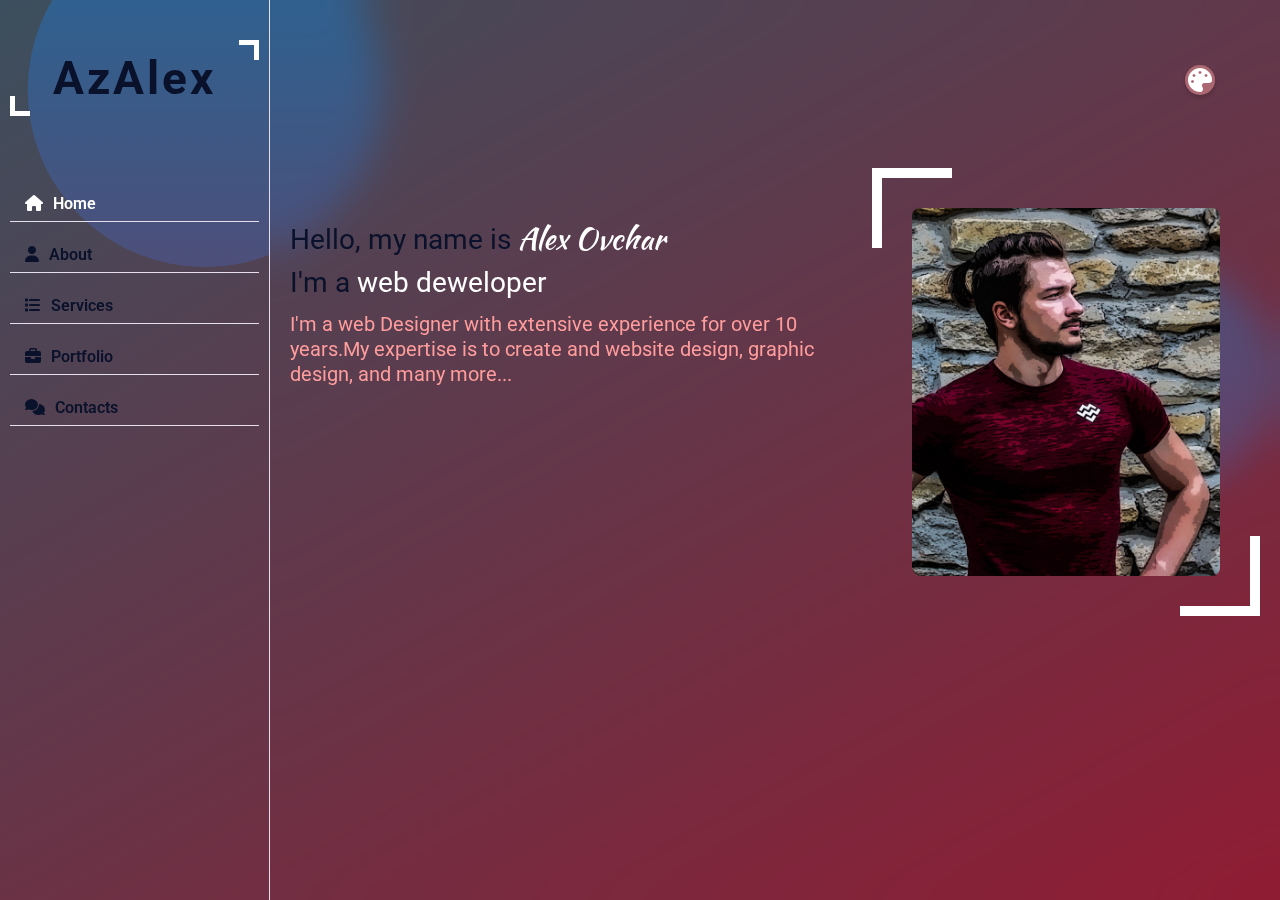
==== commit 117adad3: "details" ====
--- a/index.html
+++ b/index.html
@@ -78,7 +78,7 @@
     <!-- ====================================main content -->
     <div class="main-content">
       <!-- ====================================home -->
-      <section class="home section " id="home">
+      <section class="home section show" id="home">
         <div class="container">
           <div class="row">
             <div class="home-info ">
@@ -429,7 +429,7 @@
       </section>
       <!-- ====================================/services -->
       <!-- ====================================portfolio -->
-      <section class="portfolio section show" id="portfolio">
+      <section class="portfolio section " id="portfolio">
         <div class="container">
           <div class="row">
             <div class="section-title">
--- a/style/style.css
+++ b/style/style.css
@@ -304,14 +304,14 @@
   right: 0;
   z-index: 0;
   opacity: 0;
-  padding: 20px 20px;
+  padding: 80px 20px;
   overflow-y: auto;
   overflow-x: hidden;
   -webkit-backdrop-filter: blur(20px);
           backdrop-filter: blur(20px);
 }
 .section .container {
-  padding-top: 60px;
+  padding-top: 80px;
   padding-bottom: 60px;
 }
 .section.show {
@@ -344,7 +344,7 @@
 .menu {
   position: absolute;
   top: 10px;
-  right: 0;
+  right: 10px;
   width: 140px;
   height: 140px;
   display: flex;
@@ -449,6 +449,12 @@
   align-items: center;
   justify-content: start;
   border-right: 1px solid var(--bg-black-50);
+  z-index: 100;
+  transition: all 1s ease;
+  -webkit-transition: all 1s ease;
+  -moz-transition: all 1s ease;
+  -ms-transition: all 1s ease;
+  -o-transition: all 1s ease;
 }
 .aside .logo {
   white-space: nowrap;
@@ -498,8 +504,8 @@
   border: 1px solid var(--bg-black-50);
   cursor: pointer;
   position: fixed;
-  left: 300px;
-  top: 20px;
+  left: 30px;
+  top: 35px;
   background: var(--bg-black-100);
   border-radius: 5px;
   -webkit-border-radius: 5px;
@@ -979,12 +985,25 @@
 }
 
 @media (max-width: 1024px) {
+  .section {
+    left: 0;
+  }
   .main-content {
     margin: 0;
   }
   .aside {
     position: absolute;
-    display: none;
+    left: -100%;
+  }
+  .aside.open {
+    position: relative;
+    left: 0;
+  }
+  .aside.open .nav-toggler {
+    left: 240px;
+  }
+  .aside .nav-toggler {
+    display: flex;
   }
   .service .service-content {
     gap: 10px;
@@ -997,6 +1016,22 @@
   }
 }
 @media (max-width: 768px) {
+  .menu {
+    opacity: 0.5;
+    width: 100px;
+    height: 100px;
+  }
+  .menu:hover {
+    opacity: 1;
+  }
+  .menu p {
+    transform-origin: 50px;
+  }
+  .menu p a {
+    font-size: 14px;
+    width: 20px;
+    height: 20px;
+  }
   .section {
     padding: 20px 10px;
   }
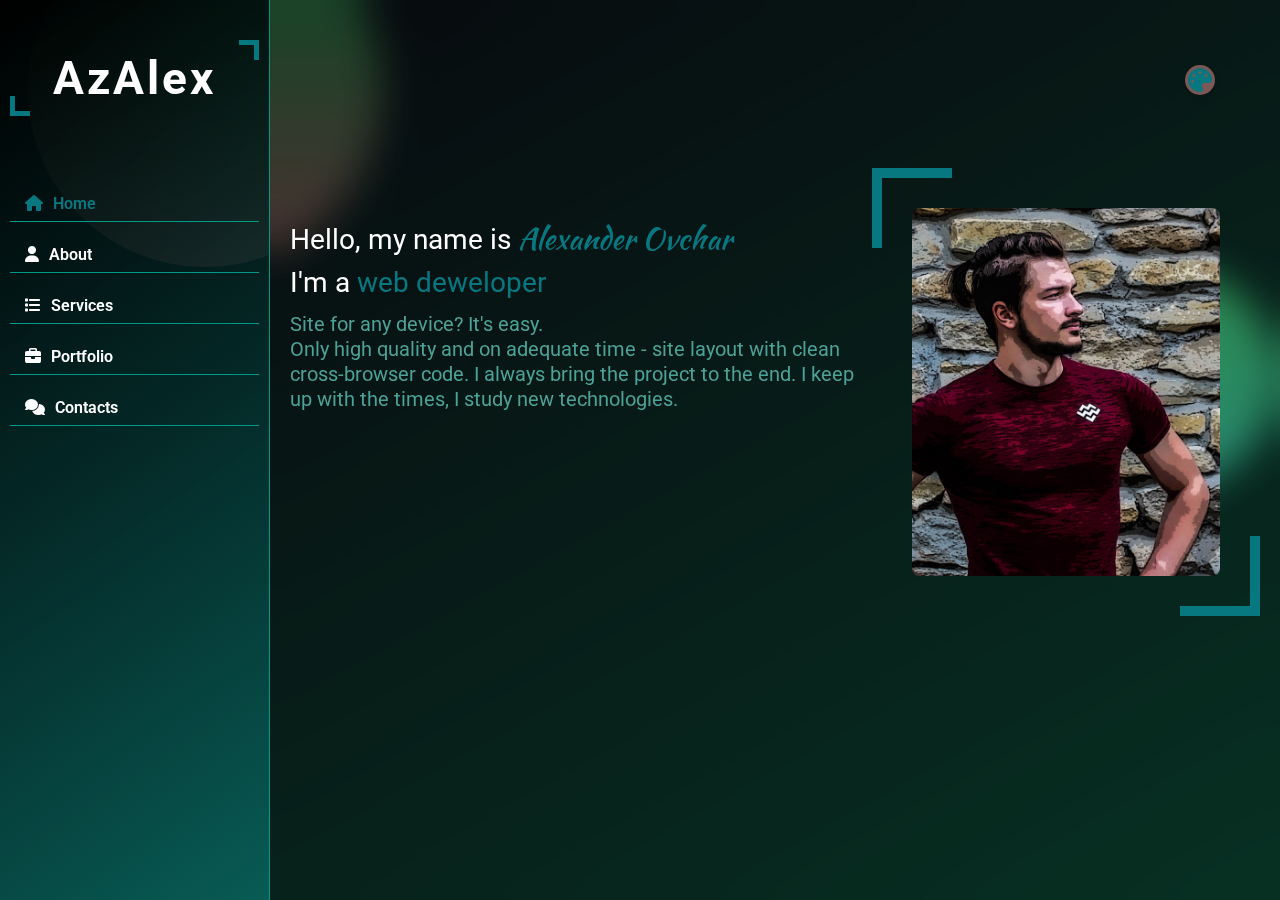
==== commit 793cf724: "details" ====
--- a/index.html
+++ b/index.html
@@ -1,5 +1,5 @@
 <!DOCTYPE html>
-<html lang="en">
+<html lang="en" class="theme5">
 
 <head>
   <meta charset="UTF-8">
@@ -17,42 +17,32 @@
       <div class="toggle">
         <i class="fa-solid fa-palette"></i>
       </div>
-      <p class="color__theme " id="theme1" style="--i:0;--clr:#2C7873;">
+      <p class="color__theme " id="theme1" style="--i:0;--clr:linear-gradient(151deg, #26294c 0%, #506ba2 100%);;">
         <a href="#">
           <i class="fa-solid fa-brush"></i>
         </a>
       </p>
-      <p class="color__theme " id="theme2" style="--i:1;--clr:#fe423f;">
+      <p class="color__theme " id="theme2" style="--i:1;--clr:linear-gradient(151deg, #350616 0%, rgb(209 43 1) 100%);">
         <a href="#">
           <i class="fa-solid fa-brush"></i>
         </a>
       </p>
-      <p class="color__theme" id="theme3" style="--i:2;--clr:#3982ab;">
+      <p class="color__theme" id="theme3" style="--i:2;--clr:linear-gradient(151deg, #0a342d 0%, rgb(82 45 0) 100%);">
         <a href="#">
           <i class="fa-solid fa-brush"></i>
         </a>
       </p>
-      <p class="color__theme" id="theme4" style="--i:3;--clr:#009a9f;">
+      <p class="color__theme" id="theme4" style="--i:3;--clr:linear-gradient(151deg, #191d33 0%, rgb(78 107 117) 100%);;">
         <a href="#">
           <i class="fa-solid fa-brush"></i>
         </a>
       </p>
-      <p class="color__theme" id="theme5" style="--i:4;--clr:#fb5d70;">
+      <p class="color__theme" id="theme5" style="--i:4;--clr:linear-gradient(151deg, #000000 0%, rgb(0 57 31) 100%);">
         <a href="#">
           <i class="fa-solid fa-brush"></i>
         </a>
       </p>
-      <p class="color__theme" id="theme6" style="--i:5;--clr:#903447;">
-        <a href="#">
-          <i class="fa-solid fa-brush"></i>
-        </a>
-      </p>
-      <p class="color__theme" id="theme7" style="--i:6;--clr:#523447;">
-        <a href="#">
-          <i class="fa-solid fa-brush"></i>
-        </a>
-      </p>
-      <p class="color__theme" id=" " style="--i:7;--clr:#3f524c;">
+      <p class="color__theme" id="default" style="--i:5;--clr:linear-gradient(151deg, #3a7390 0%, rgb(226 12 58) 100%);">
         <a href="#">
           <i class="fa-solid fa-brush"></i>
         </a>
@@ -82,10 +72,12 @@
         <div class="container">
           <div class="row">
             <div class="home-info ">
-              <h3 class="hello">Hello, my name is <span class="name">Alex Ovchar</span></h3>
+              <h3 class="hello">Hello, my name is <span class="name">Alexander Ovchar</span></h3>
               <h3 class="my-profession">I'm a <span class="typing">web deweloper</span></h3>
-              <p>I'm a web Designer with extensive experience for over 10 years.My expertise is to create and website
-                design, graphic design, and many more...</p>
+              <p>
+                Site for any device? It's easy. <br />
+                Only high quality and on adequate time - site layout with clean cross-browser code. I always bring the project to the end. I keep up with the times, I study new technologies.
+              </p>
               <!-- <a href="#contact" class="btn hire-me">Hire Me</a> -->
             </div>
             <div class="cover-img">
@@ -109,7 +101,7 @@
             <div class="about-content">
               <div class="row">
                 <div class="about-text">
-                  <h3>I'm Alex Ovchar and <span>Web Developer</span></h3>
+                  <h3>I'm <span>Web Developer</span></h3>
                   <p>Lorem ipsum dolor sit amet consectetur adipisicing elit. Totam quo ea commodi
                     autem eius id error. Corporis inventore adipisci hic sequil Blanditiis architecto
                     reprehenderit rerum assumenda, illum aliquam quae dolore nobis laudantium
@@ -148,7 +140,6 @@
                 </div>
                 <h3>Skills</h3>
                 <div class="skills">
-
                   <div class="skill-item">
                     <h5>HTML</h5>
                     <div class="progress">
@@ -164,13 +155,20 @@
                     </div>
                   </div>
                   <div class="skill-item">
-                    <h5>JS</h5>
+                    <h5>JavaScript</h5>
                     <div class="progress">
                       <div class="progress-in" style="width: 65%;"></div>
                       <!-- <div class="skill-percent">65%</div> -->
                     </div>
                   </div>
                   <div class="skill-item">
+                    <h5>jQuery</h5>
+                    <div class="progress">
+                      <div class="progress-in" style="width: 65%;"></div>
+                      <!-- <div class="skill-percent">65%</div> -->
+                    </div>
+                  </div>
+                  <div class="skill-item">
                     <h5>React.JS</h5>
                     <div class="progress">
                       <div class="progress-in" style="width: 20%;"></div>
@@ -185,13 +183,20 @@
                     </div>
                   </div>
                   <div class="skill-item">
-                    <h5>MongoDB</h5>
+                    <h5>Pixel perfect</h5>
                     <div class="progress">
                       <div class="progress-in" style="width: 1%;"></div>
                       <!-- <div class="skill-percent">1%</div> -->
                     </div>
                   </div>
                   <div class="skill-item">
+                    <h5>MongoDB</h5>
+                    <div class="progress">
+                      <div class="progress-in" style="width: 1%;"></div>
+                      <!-- <div class="skill-percent">1%</div> -->
+                    </div>
+                  </div>
+                  <div class="skill-item">
                     <h5>Git</h5>
                     <div class="progress">
                       <div class="progress-in" style="width: 70%;"></div>
@@ -199,17 +204,45 @@
                     </div>
                   </div>
                   <div class="skill-item">
+                    <h5>BEM</h5>
+                    <div class="progress">
+                      <div class="progress-in" style="width: 70%;"></div>
+                      <!-- <div class="skill-percent">70%</div> -->
+                    </div>
+                  </div>
+                  <div class="skill-item">
+                    <h5>Responsive</h5>
+                    <div class="progress">
+                      <div class="progress-in" style="width: 70%;"></div>
+                      <!-- <div class="skill-percent">70%</div> -->
+                    </div>
+                  </div>
+                  <div class="skill-item">
+                    <h5>Parallax scrolling</h5>
+                    <div class="progress">
+                      <div class="progress-in" style="width: 70%;"></div>
+                      <!-- <div class="skill-percent">70%</div> -->
+                    </div>
+                  </div>
+                  <div class="skill-item">
+                    <h5>Mobile first</h5>
+                    <div class="progress">
+                      <div class="progress-in" style="width: 70%;"></div>
+                      <!-- <div class="skill-percent">70%</div> -->
+                    </div>
+                  </div>
+                  <div class="skill-item">
+                    <h5>Icon font</h5>
+                    <div class="progress">
+                      <div class="progress-in" style="width: 70%;"></div>
+                      <!-- <div class="skill-percent">70%</div> -->
+                    </div>
+                  </div>
+                  <div class="skill-item">
                     <h5>Gulp</h5>
                     <div class="progress">
                       <div class="progress-in" style="width: 30%;"></div>
                       <!-- <div class="skill-percent">30%</div> -->
-                    </div>
-                  </div>
-                  <div class="skill-item">
-                    <h5>WordPress</h5>
-                    <div class="progress">
-                      <div class="progress-in" style="width: 5%;"></div>
-                      <!-- <div class="skill-percent">5%</div> -->
                     </div>
                   </div>
                   <div class="skill-item">
--- a/style/style.css
+++ b/style/style.css
@@ -108,7 +108,7 @@
 }
 
 ::-webkit-scrollbar {
-  width: 3px;
+  width: 0px;
 }
 
 ::-webkit-scrollbar-track {
@@ -131,15 +131,88 @@
 }
 
 html.theme1 {
-  --bg-black-900: ;
-  --bg-black-100: #332e59;
+  --bg-black-900: #312c3d80;
+  --bg-black-100: #332e59a3;
   --bg-black-50: #e8dfec;
   --text-black-900: #ffffff;
   --text-black-700: #c8c8c8;
   --skin-color: #fe423f;
 }
 html.theme1 body {
-  background: #26294c;
+  background: linear-gradient(151deg, #26294c 0%, #506ba2 100%);
+}
+
+html.theme2 {
+  --bg-black-900: #3d2c2c80;
+  --bg-black-100: #59332ea3;
+  --bg-black-50: #e8dfec;
+  --text-black-900: #04061b;
+  --text-black-700: #c8c8c8;
+  --skin-color: #efaf07;
+}
+html.theme2 body {
+  background: linear-gradient(151deg, #350616 0%, rgb(209, 43, 1) 100%);
+}
+
+html.theme3 {
+  --bg-black-900: #2e1d054d;
+  --bg-black-100: #341f0080;
+  --bg-black-50: #e8dfec;
+  --text-black-900: #62a36c;
+  --text-black-700: #c8c8c8;
+  --skin-color: #7eccbe;
+}
+html.theme3 body {
+  background: linear-gradient(151deg, #0a342d 0%, rgb(82, 45, 0) 100%);
+}
+
+html.theme4 {
+  --bg-black-900: #171e3040;
+  --bg-black-100: #171e30a3;
+  --bg-black-50: #e8dfec;
+  --text-black-900: #ffffff;
+  --text-black-700: #c8c8c8;
+  --skin-color: #4682b1;
+}
+html.theme4 body {
+  background: linear-gradient(151deg, #191d33 0%, rgb(78, 107, 117) 100%);
+}
+
+html.theme5 {
+  --bg-black-900: #1c173040;
+  --bg-black-100: linear-gradient(-34deg, rgb(16 147 149 / 50%), #000);
+  --bg-black-50: #009987;
+  --text-black-900: #ffffff;
+  --text-black-700: #4ca297;
+  --skin-color: #087880;
+  --skin-color2: linear-gradient(120deg, #005c63 4.47%, #e29500 95.53%);
+}
+html.theme5 body {
+  background: linear-gradient(151deg, #000000 0%, rgb(0, 57, 31) 100%);
+}
+html.theme5 body::before {
+  background: linear-gradient(#3bb21a, #1eade9);
+}
+html.theme5 body::after {
+  background: linear-gradient(#185224, #ff0057);
+}
+html.theme5 .about .skill-item:hover {
+  background: var(--skin-color2);
+}
+html.theme5 ::-webkit-scrollbar-thumb {
+  background: var(--skin-color2);
+}
+html.theme5 h2::before {
+  background: var(--skin-color2);
+}
+html.theme5 h2::after {
+  background: var(--skin-color2);
+}
+html.theme5 .btn {
+  background: var(--skin-color2);
+}
+html.theme5 .service .service-item-inner:hover .icon {
+  background: var(--skin-color2);
 }
 
 body {
@@ -318,6 +391,9 @@
   z-index: 2;
   opacity: 1;
 }
+.section ::-webkit-scrollbar {
+  width: 3px;
+}
 
 .section-title {
   flex: 0 0 100%;
@@ -400,11 +476,11 @@
   -ms-transition: 0.5s;
   -o-transition: 0.5s;
   transform-origin: 70px;
-  transform: rotate(calc(45deg * var(--i)));
-  -webkit-transform: rotate(calc(45deg * var(--i)));
-  -moz-transform: rotate(calc(45deg * var(--i)));
-  -ms-transform: rotate(calc(45deg * var(--i)));
-  -o-transform: rotate(calc(45deg * var(--i)));
+  transform: rotate(calc(60deg * var(--i)));
+  -webkit-transform: rotate(calc(60deg * var(--i)));
+  -moz-transform: rotate(calc(60deg * var(--i)));
+  -ms-transform: rotate(calc(60deg * var(--i)));
+  -o-transform: rotate(calc(60deg * var(--i)));
   scale: 0;
   transition-delay: calc(0.05s * var(--i));
   margin: 0;
@@ -413,14 +489,14 @@
 .menu p a {
   position: relative;
   display: flex;
-  transform: rotate(calc(-45deg * var(--i)));
-  -webkit-transform: rotate(calc(-45deg * var(--i)));
-  -moz-transform: rotate(calc(-45deg * var(--i)));
-  -ms-transform: rotate(calc(-45deg * var(--i)));
-  -o-transform: rotate(calc(-45deg * var(--i)));
+  transform: rotate(calc(-60deg * var(--i)));
+  -webkit-transform: rotate(calc(-60deg * var(--i)));
+  -moz-transform: rotate(calc(-60deg * var(--i)));
+  -ms-transform: rotate(calc(-60deg * var(--i)));
+  -o-transform: rotate(calc(-60deg * var(--i)));
   width: 30px;
   height: 30px;
-  background: #FFFFFF;
+  background: var(--clr);
   justify-content: center;
   align-items: center;
   color: var(--clr);
@@ -635,6 +711,9 @@
   color: var(--skin-color);
 }
 
+.about .container {
+  margin-top: 80px;
+}
 .about a {
   color: var(--skin-color);
 }
@@ -674,7 +753,7 @@
   width: 100%;
 }
 .about .buttons__item a {
-  color: #FFFFFF;
+  color: var(--text-black-900);
 }
 .about .info-item {
   width: 48%;
@@ -833,7 +912,7 @@
 }
 .service .service-item-inner:hover .fa {
   font-size: 25px;
-  color: #FFFFFF;
+  color: var(--text-black-900);
 }
 
 .portfolio {
@@ -986,6 +1065,7 @@
 
 @media (max-width: 1024px) {
   .section {
+    padding-top: 80px;
     left: 0;
   }
   .main-content {
@@ -1002,8 +1082,34 @@
   .aside.open .nav-toggler {
     left: 240px;
   }
+  .aside.open .nav-toggler span {
+    background: rgba(0, 0, 0, 0);
+  }
+  .aside.open .nav-toggler span::before {
+    top: 0px;
+    transform: rotate(45deg);
+    transition: all 1s ease-in-out;
+    -webkit-transition: all 1s ease-in-out;
+    -moz-transition: all 1s ease-in-out;
+    -ms-transition: all 1s ease-in-out;
+    -o-transition: all 1s ease-in-out;
+  }
+  .aside.open .nav-toggler span::after {
+    top: 0px;
+    transform: rotate(-45deg);
+    transition: all 1s ease-in-out;
+    -webkit-transition: all 1s ease-in-out;
+    -moz-transition: all 1s ease-in-out;
+    -ms-transition: all 1s ease-in-out;
+    -o-transition: all 1s ease-in-out;
+  }
   .aside .nav-toggler {
     display: flex;
+    transition: all 0.5s ease-in-out;
+    -webkit-transition: all 0.5s ease-in-out;
+    -moz-transition: all 0.5s ease-in-out;
+    -ms-transition: all 0.5s ease-in-out;
+    -o-transition: all 0.5s ease-in-out;
   }
   .service .service-content {
     gap: 10px;
@@ -1032,9 +1138,6 @@
     width: 20px;
     height: 20px;
   }
-  .section {
-    padding: 20px 10px;
-  }
   .home {
     padding-top: 5%;
   }
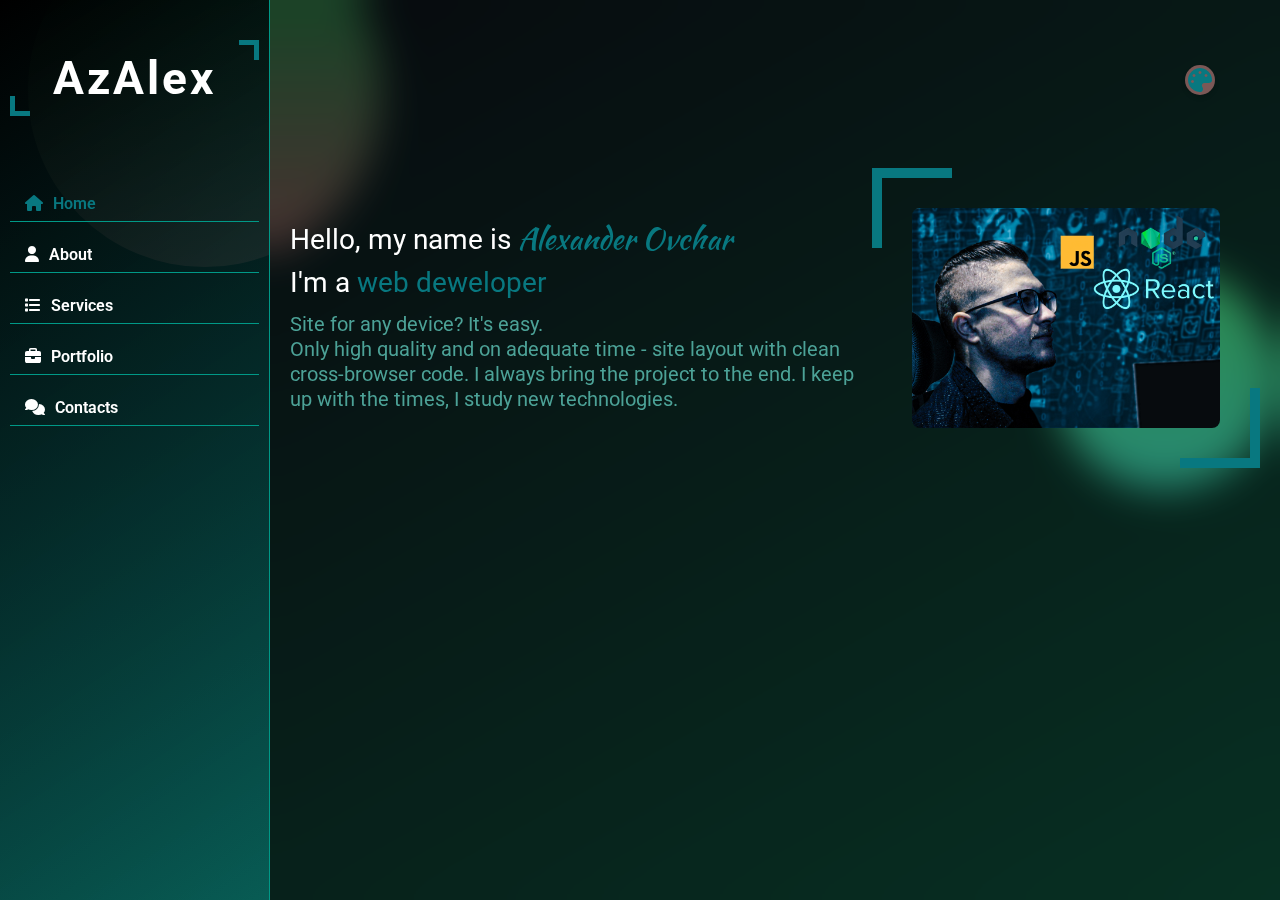
==== commit 31f60cca: "svg anim+" ====
--- a/index.html
+++ b/index.html
@@ -32,7 +32,8 @@
           <i class="fa-solid fa-brush"></i>
         </a>
       </p>
-      <p class="color__theme" id="theme4" style="--i:3;--clr:linear-gradient(151deg, #191d33 0%, rgb(78 107 117) 100%);;">
+      <p class="color__theme" id="theme4"
+        style="--i:3;--clr:linear-gradient(151deg, #191d33 0%, rgb(78 107 117) 100%);;">
         <a href="#">
           <i class="fa-solid fa-brush"></i>
         </a>
@@ -42,7 +43,8 @@
           <i class="fa-solid fa-brush"></i>
         </a>
       </p>
-      <p class="color__theme" id="default" style="--i:5;--clr:linear-gradient(151deg, #3a7390 0%, rgb(226 12 58) 100%);">
+      <p class="color__theme" id="default"
+        style="--i:5;--clr:linear-gradient(151deg, #3a7390 0%, rgb(226 12 58) 100%);">
         <a href="#">
           <i class="fa-solid fa-brush"></i>
         </a>
@@ -51,7 +53,9 @@
     <!-- ====================================aside -->
     <aside class="aside">
       <div class="logo">
-        <a href="#"><h1>AzAlex</h1></a>
+        <a href="#">
+          <h1>AzAlex</h1>
+        </a>
       </div>
       <div class="nav-toggler">
         <span></span>
@@ -76,13 +80,14 @@
               <h3 class="my-profession">I'm a <span class="typing">web deweloper</span></h3>
               <p>
                 Site for any device? It's easy. <br />
-                Only high quality and on adequate time - site layout with clean cross-browser code. I always bring the project to the end. I keep up with the times, I study new technologies.
+                Only high quality and on adequate time - site layout with clean cross-browser code. I always bring the
+                project to the end. I keep up with the times, I study new technologies.
               </p>
               <!-- <a href="#contact" class="btn hire-me">Hire Me</a> -->
             </div>
             <div class="cover-img">
               <div class="home-img ">
-                <img src="img/Az.jpg" alt="">
+                <img src="img/Az2.jpg" alt="">
               </div>
             </div>
           </div>
@@ -102,12 +107,25 @@
               <div class="row">
                 <div class="about-text">
                   <h3>I'm <span>Web Developer</span></h3>
-                  <p>Lorem ipsum dolor sit amet consectetur adipisicing elit. Totam quo ea commodi
-                    autem eius id error. Corporis inventore adipisci hic sequil Blanditiis architecto
-                    reprehenderit rerum assumenda, illum aliquam quae dolore nobis laudantium
-                    incidunt maiores harum officiis animi commodi! Ipsam exercitationem molestias,
-                    non et velit facilis cupiditate, ducimus, dolor harum explicabo cum
-                    necessitatibus obcaecati minima dignissimos.</p>
+                  <p>
+                    Technological progress is inevitable, I understand that I want to be an active participant in this
+                    process and not just an observer. Now I am engaged in front-end development and in the future I
+                    wanna deepen my knowledge of more complex computer technologies. I‘m extremely pleased because I
+                    used to think technology was not my thing. But now I understand that with effort, everything is
+                    possible.
+                  </p>
+                  <p>
+                    Technologies are developing very quickly and automation will soon absorb most professions where
+                    physical labor is used. But the human mind, technology will not be able to replace it for a very
+                    long time.
+                  </p>
+                  <p>
+                    And in a global sense, if you think about it, we fly on a piece of stone in infinite space, and
+                    every one of us is a tiny grain of sand compared to the scale of space. But the thought of the
+                    inevitability of progress makes me feel proud of myself and all mankind; I'm curious as to what will
+                    be next. How we use technology, for good or harm, depends only on us. All in all, I want to be
+                    someone who contributes to the technological development of the future.
+                  </p>
                 </div>
               </div>
               <div class="row column">
@@ -133,7 +151,8 @@
                   </ul>
                   <div class="row buttons">
                     <div class="buttons__item">
-                      <a href="#" class="btn">Download CV</a>
+                      <a href="https://drive.google.com/file/d/10Lj_Ladw_cVB0hoLiNRseUDv_gA4mzGM/view?usp=sharing"
+                        class="btn" target="_blank">Download CV</a>
                       <!-- <a href="#contact" class="btn hire-me">Hire-me</a> -->
                     </div>
                   </div>
@@ -144,126 +163,114 @@
                     <h5>HTML</h5>
                     <div class="progress">
                       <div class="progress-in" style="width: 76%;"></div>
-                      <!-- <div class="skill-percent">76%</div> -->
                     </div>
                   </div>
                   <div class="skill-item">
                     <h5>CSS/SCSS</h5>
                     <div class="progress">
                       <div class="progress-in" style="width: 70%;"></div>
-                      <!-- <div class="skill-percent">70%</div> -->
                     </div>
                   </div>
                   <div class="skill-item">
                     <h5>JavaScript</h5>
                     <div class="progress">
                       <div class="progress-in" style="width: 65%;"></div>
-                      <!-- <div class="skill-percent">65%</div> -->
                     </div>
                   </div>
                   <div class="skill-item">
                     <h5>jQuery</h5>
                     <div class="progress">
                       <div class="progress-in" style="width: 65%;"></div>
-                      <!-- <div class="skill-percent">65%</div> -->
                     </div>
                   </div>
                   <div class="skill-item">
                     <h5>React.JS</h5>
                     <div class="progress">
                       <div class="progress-in" style="width: 20%;"></div>
-                      <!-- <div class="skill-percent">20%</div> -->
-                    </div>
-                  </div>
-                  <div class="skill-item">
+                    </div>
+                  </div>
+                  <div class="skill-item">
+                    <h5>SVG animation</h5>
+                    <div class="progress">
+                      <div class="progress-in" style="width: 20%;"></div>
+                    </div>
+                  </div>
+                  <!-- <div class="skill-item">
                     <h5>PHP/Wordoress</h5>
                     <div class="progress">
                       <div class="progress-in" style="width: 1%;"></div>
-                      <!-- <div class="skill-percent">1%</div> -->
-                    </div>
-                  </div>
+                    </div>
+                  </div> -->
                   <div class="skill-item">
                     <h5>Pixel perfect</h5>
                     <div class="progress">
                       <div class="progress-in" style="width: 1%;"></div>
-                      <!-- <div class="skill-percent">1%</div> -->
-                    </div>
-                  </div>
-                  <div class="skill-item">
+                    </div>
+                  </div>
+                  <!-- <div class="skill-item">
                     <h5>MongoDB</h5>
                     <div class="progress">
                       <div class="progress-in" style="width: 1%;"></div>
-                      <!-- <div class="skill-percent">1%</div> -->
-                    </div>
-                  </div>
+                    </div>
+                  </div> -->
                   <div class="skill-item">
                     <h5>Git</h5>
                     <div class="progress">
                       <div class="progress-in" style="width: 70%;"></div>
-                      <!-- <div class="skill-percent">70%</div> -->
                     </div>
                   </div>
                   <div class="skill-item">
                     <h5>BEM</h5>
                     <div class="progress">
                       <div class="progress-in" style="width: 70%;"></div>
-                      <!-- <div class="skill-percent">70%</div> -->
                     </div>
                   </div>
                   <div class="skill-item">
                     <h5>Responsive</h5>
                     <div class="progress">
                       <div class="progress-in" style="width: 70%;"></div>
-                      <!-- <div class="skill-percent">70%</div> -->
                     </div>
                   </div>
                   <div class="skill-item">
                     <h5>Parallax scrolling</h5>
                     <div class="progress">
                       <div class="progress-in" style="width: 70%;"></div>
-                      <!-- <div class="skill-percent">70%</div> -->
                     </div>
                   </div>
                   <div class="skill-item">
                     <h5>Mobile first</h5>
                     <div class="progress">
                       <div class="progress-in" style="width: 70%;"></div>
-                      <!-- <div class="skill-percent">70%</div> -->
                     </div>
                   </div>
                   <div class="skill-item">
                     <h5>Icon font</h5>
                     <div class="progress">
                       <div class="progress-in" style="width: 70%;"></div>
-                      <!-- <div class="skill-percent">70%</div> -->
                     </div>
                   </div>
                   <div class="skill-item">
                     <h5>Gulp</h5>
                     <div class="progress">
                       <div class="progress-in" style="width: 30%;"></div>
-                      <!-- <div class="skill-percent">30%</div> -->
                     </div>
                   </div>
                   <div class="skill-item">
                     <h5>Bootstrap</h5>
                     <div class="progress">
                       <div class="progress-in" style="width: 60%;"></div>
-                      <!-- <div class="skill-percent">60%</div> -->
                     </div>
                   </div>
                   <div class="skill-item">
                     <h5>Figma</h5>
                     <div class="progress">
                       <div class="progress-in" style="width: 63%;"></div>
-                      <!-- <div class="skill-percent">63%</div> -->
                     </div>
                   </div>
                   <div class="skill-item">
                     <h5>Adobe Photoshop</h5>
                     <div class="progress">
                       <div class="progress-in" style="width: 50%;"></div>
-                      <!-- <div class="skill-percent">50%</div> -->
                     </div>
                   </div>
 
@@ -280,48 +287,34 @@
                           <div class="circle-dot"></div>
                           <h3 class="timeline-date">
                             <i class="fa fa-calendar"></i>
-                            2013 - 2015
+                            2019 - until now
                           </h3>
-                          <h4 class="timeline-title">Master in Computer Science</h4>
-                          <p class="timeline-text">Lorem ipsum dolor sit amet consectetur adipisicing elit. A, maiores.
-                            Facere, minus? Quam minus autem quidem
-                            similique dignissimos cumque dolorum quis optio blanditiis, doloremque veritatis.
+                          <h4 class="timeline-title">Study of front-end development</h4>
+                          <p class="timeline-text">
+                            Before, I did not think that I would connect my life with programming.
+                            I first tried it for fun after watching a YouTube video.
+                            After that, great interest appeared, and some rethinking of life goals. Since then,
+                            programming has firmly entered my life.
                           </p>
                         </div>
                         <div class="timeline-item">
                           <div class="circle-dot"></div>
                           <h3 class="timeline-date">
                             <i class="fa fa-calendar"></i>
-                            2013 - 2015
+                            2016 - 2020
                           </h3>
-                          <h4 class="timeline-title">Master in Computer Science</h4>
-                          <p class="timeline-text">Lorem ipsum dolor sit amet consectetur adipisicing elit. A, maiores.
-                            Facere, minus? Quam minus autem quidem
-                            similique dignissimos cumque dolorum quis optio blanditiis, doloremque veritatis.
-                          </p>
-                        </div>
-                        <div class="timeline-item">
-                          <div class="circle-dot"></div>
-                          <h3 class="timeline-date">
-                            <i class="fa fa-calendar"></i>
-                            2013 - 2015
-                          </h3>
-                          <h4 class="timeline-title">Master in Computer Science</h4>
-                          <p class="timeline-text">Lorem ipsum dolor sit amet consectetur adipisicing elit. A, maiores.
-                            Facere, minus? Quam minus autem quidem
-                            similique dignissimos cumque dolorum quis optio blanditiis, doloremque veritatis.
-                          </p>
-                        </div>
-                        <div class="timeline-item">
-                          <div class="circle-dot"></div>
-                          <h3 class="timeline-date">
-                            <i class="fa fa-calendar"></i>
-                            2013 - 2015
-                          </h3>
-                          <h4 class="timeline-title">Master in Computer Science</h4>
-                          <p class="timeline-text">Lorem ipsum dolor sit amet consectetur adipisicing elit. A, maiores.
-                            Facere, minus? Quam minus autem quidem
-                            similique dignissimos cumque dolorum quis optio blanditiis, doloremque veritatis.
+                          <h4 class="timeline-title">
+                            Specialist in physical rehabilitation and
+                            occupational therapy | Bachelor
+                          </h4>
+                          <p class="timeline-text">
+                            I have been interested in biology since childhood. As a teenager, I actively started playing
+                            sports, and had quite serious achievements. At the end of school, when it was time to choose
+                            a profession, I was interested in deepening my knowledge of human physiology. To get
+                            in-depth knowledge about the work of the human body. Therefore, the choice fell on a medical
+                            specialty. Which I gave 100% of my attention for five years.
+                            After that, he started doing medical work. At the same time, there was an interest in
+                            computer technologies, with the help of which it is possible to develop more globally.
                           </p>
                         </div>
                       </div>
@@ -338,48 +331,39 @@
                           <div class="circle-dot"></div>
                           <h3 class="timeline-date">
                             <i class="fa fa-calendar"></i>
-                            2013 - 2015
+                            2020 - until now
                           </h3>
-                          <h4 class="timeline-title">Master in Computer Science</h4>
-                          <p class="timeline-text">Lorem ipsum dolor sit amet consectetur adipisicing elit. A, maiores.
-                            Facere, minus? Quam minus autem quidem
-                            similique dignissimos cumque dolorum quis optio blanditiis, doloremque veritatis.
+                          <h4 class="timeline-title">FREELANCER | UpWork</h4>
+                          <p class="timeline-text">
+                            -landing page <br />
+                            -portfolio sites<br />
+                            -online stores<br />
+                            -business card sites<br />
                           </p>
                         </div>
                         <div class="timeline-item">
                           <div class="circle-dot"></div>
                           <h3 class="timeline-date">
                             <i class="fa fa-calendar"></i>
-                            2013 - 2015
+                            2021 - 2022
                           </h3>
-                          <h4 class="timeline-title">Master in Computer Science</h4>
-                          <p class="timeline-text">Lorem ipsum dolor sit amet consectetur adipisicing elit. A, maiores.
-                            Facere, minus? Quam minus autem quidem
-                            similique dignissimos cumque dolorum quis optio blanditiis, doloremque veritatis.
+                          <h4 class="timeline-title">FREELANCER | Weblancer</h4>
+                          <p class="timeline-text">
+                            -landing page<br />
+                            -portfolio sites<br />
+                            -online stores<br />
+                            -business card sites<br />
                           </p>
                         </div>
                         <div class="timeline-item">
                           <div class="circle-dot"></div>
                           <h3 class="timeline-date">
                             <i class="fa fa-calendar"></i>
-                            2013 - 2015
+                            2021 - 2022
                           </h3>
-                          <h4 class="timeline-title">Master in Computer Science</h4>
-                          <p class="timeline-text">Lorem ipsum dolor sit amet consectetur adipisicing elit. A, maiores.
-                            Facere, minus? Quam minus autem quidem
-                            similique dignissimos cumque dolorum quis optio blanditiis, doloremque veritatis.
-                          </p>
-                        </div>
-                        <div class="timeline-item">
-                          <div class="circle-dot"></div>
-                          <h3 class="timeline-date">
-                            <i class="fa fa-calendar"></i>
-                            2013 - 2015
-                          </h3>
-                          <h4 class="timeline-title">Master in Computer Science</h4>
-                          <p class="timeline-text">Lorem ipsum dolor sit amet consectetur adipisicing elit. A, maiores.
-                            Facere, minus? Quam minus autem quidem
-                            similique dignissimos cumque dolorum quis optio blanditiis, doloremque veritatis.
+                          <h4 class="timeline-title">FRONTEND DEVELOPER in digital company «Matador»</h4>
+                          <p class="timeline-text">
+                            -Layout of online stores
                           </p>
                         </div>
                       </div>
@@ -404,55 +388,78 @@
             <div class="service-item">
               <div class="service-item-inner">
                 <div class="icon">
-                  <i class="fa fa-mobile-alt"></i>
-                </div>
-                <h4>Web Design</h4>
+                  <i class="fa fa-light fa-phone"></i>
+                </div>
+                <h4>Always in touch</h4>
                 <p>
-                  Lorem, ipsum dolor sit amet consectetur adipisicing elit. Nihil velit ab itaque.
+                  
                 </p>
               </div>
             </div>
             <div class="service-item">
               <div class="service-item-inner">
                 <div class="icon">
-                  <i class="fa fa-laptop-code"></i>
-                </div>
-                <h4>Web Design</h4>
+                  <i class="fa fa-mobile-alt"></i>
+                </div>
+                <h4>Mobile First</h4>
                 <p>
-                  Lorem, ipsum dolor sit amet consectetur adipisicing elit. Nihil velit ab itaque.
+                  
                 </p>
               </div>
             </div>
             <div class="service-item">
               <div class="service-item-inner">
                 <div class="icon">
-                  <i class="fa fa-palette"></i>
-                </div>
-                <h4>Web Design</h4>
+                  <i class="fa fa-light fa-desktop"></i>
+                </div>
+                <h4>Responsive</h4>
                 <p>
-                  Lorem, ipsum dolor sit amet consectetur adipisicing elit. Nihil velit ab itaque.
+                  
                 </p>
               </div>
             </div>
             <div class="service-item">
               <div class="service-item-inner">
                 <div class="icon">
-                  <i class="fa fa-search"></i>
-                </div>
-                <h4>Web Design</h4>
+                  <i class="fa fa-light fa-window-restore"></i>
+                </div>
+                <h4>Crossbrowser compatibility</h4>
                 <p>
-                  Lorem, ipsum dolor sit amet consectetur adipisicing elit. Nihil velit ab itaque.
+                  
                 </p>
               </div>
             </div>
             <div class="service-item">
               <div class="service-item-inner">
                 <div class="icon">
-                  <i class="fa fa-bullhorn"></i>
-                </div>
-                <h4>Web Design</h4>
+                  <i class="fa fa-light fa-braille"></i>
+                </div>
+                <h4>Pixel Perfect</h4>
                 <p>
-                  Lorem, ipsum dolor sit amet consectetur adipisicing elit. Nihil velit ab itaque.
+                  
+                </p>
+              </div>
+            </div>
+            
+            <div class="service-item">
+              <div class="service-item-inner">
+                <div class="icon">
+                  <i class="fa fa-light fa-headset"></i>
+                </div>
+                <h4>Support in the performance of the site</h4>
+                <p>
+                  
+                </p>
+              </div>
+            </div>
+            <div class="service-item">
+              <div class="service-item-inner">
+                <div class="icon">
+                  <i class="fa fa-light fa-clock"></i>
+                </div>
+                <h4>Adequate terms of performance of work</h4>
+                <p>
+                  
                 </p>
               </div>
             </div>
@@ -570,6 +577,48 @@
             </div>
             <div class="portfolio-item">
               <div class="portfolio-img">
+                <a href="https://threejs-planet-az.netlify.app/" target="_blank">
+                  <img src="img/p23.png" alt="">
+                </a>
+              </div>
+            </div>
+            <div class="portfolio-item">
+              <div class="portfolio-img">
+                <a href="https://keen-pegasus-2f29a1.netlify.app/" target="_blank">
+                  <img src="img/p24.png" alt="">
+                </a>
+              </div>
+            </div>
+            <div class="portfolio-item">
+              <div class="portfolio-img">
+                <a href="https://relaxed-marzipan-8cee88.netlify.app/" target="_blank">
+                  <img src="img/g.png" alt="">
+                </a>
+              </div>
+            </div>
+            <div class="portfolio-item">
+              <div class="portfolio-img">
+                <a href="https://halo-lab-test-task.netlify.app/" target="_blank">
+                  <img src="img/rootz.png" alt="">
+                </a>
+              </div>
+            </div>
+            <div class="portfolio-item">
+              <div class="portfolio-img">
+                <a href="https://azalex020204.github.io/fireCirkle/" target="_blank">
+                  <img src="img/p10.png" alt="">
+                </a>
+              </div>
+            </div>
+            <div class="portfolio-item">
+              <div class="portfolio-img">
+                <a href="https://azalex020204.github.io/Projects/Main%20menu/index.html" target="_blank">
+                  <img src="img/p19.png" alt="">
+                </a>
+              </div>
+            </div>
+            <div class="portfolio-item">
+              <div class="portfolio-img">
                 <a href="https://azalex020204.github.io/assets/" target="_blank">
                   <img src="img/p2.png" alt="">
                 </a>
@@ -577,25 +626,19 @@
             </div>
             <div class="portfolio-item">
               <div class="portfolio-img">
-                <a href="https://azalex020204.github.io/fireCirkle/" target="_blank">
-                  <img src="img/p10.png" alt="">
-                </a>
-              </div>
-            </div>
-            <div class="portfolio-item">
-              <div class="portfolio-img">
-                <a href="https://azalex020204.github.io/Projects/Main%20menu/index.html" target="_blank">
-                  <img src="img/p19.png" alt="">
-                </a>
-              </div>
-            </div>
-            <div class="portfolio-item">
-              <div class="portfolio-img">
                 <a href="https://azalex020204.github.io/waterEffect/" target="_blank">
                   <img src="img/p11.png" alt="">
                 </a>
               </div>
             </div>
+            <div class="portfolio-item">
+              <div class="portfolio-img">
+                <a href="https://azalex020204.github.io/cookies-SVG-Animation/" target="_blank">
+                  <img src="img/Cookies.png" alt="">
+                </a>
+              </div>
+            </div>
+
             <div class="portfolio-item">
               <div class="portfolio-img">
                 <a href="https://azalex020204.github.io/clock_HTML-CSS-JS/" target="_blank">
@@ -771,8 +814,8 @@
       crossorigin="anonymous" referrerpolicy="no-referrer"></script>
     <script src="https://cdnjs.cloudflare.com/ajax/libs/typed.js/2.0.12/typed.min.js"
       referrerpolicy="no-referrer"></script>
-      <!-- <script src="js/scrollToElemements.js"></script> -->
-      <script src="js/selectTypeBtn.js"></script>
+    <!-- <script src="js/scrollToElemements.js"></script> -->
+    <script src="js/selectTypeBtn.js"></script>
     <script type="text/javascript" src="js/vanilla-tilt.min.js"></script>
     <script src="js/main.js"></script>
     <script type="text/javascript">
@@ -780,7 +823,7 @@
         max: 15,
         speed: 400,
         scale: 1.1,
-        loop:true,
+        loop: true,
       });  
     </script>
 </body>
